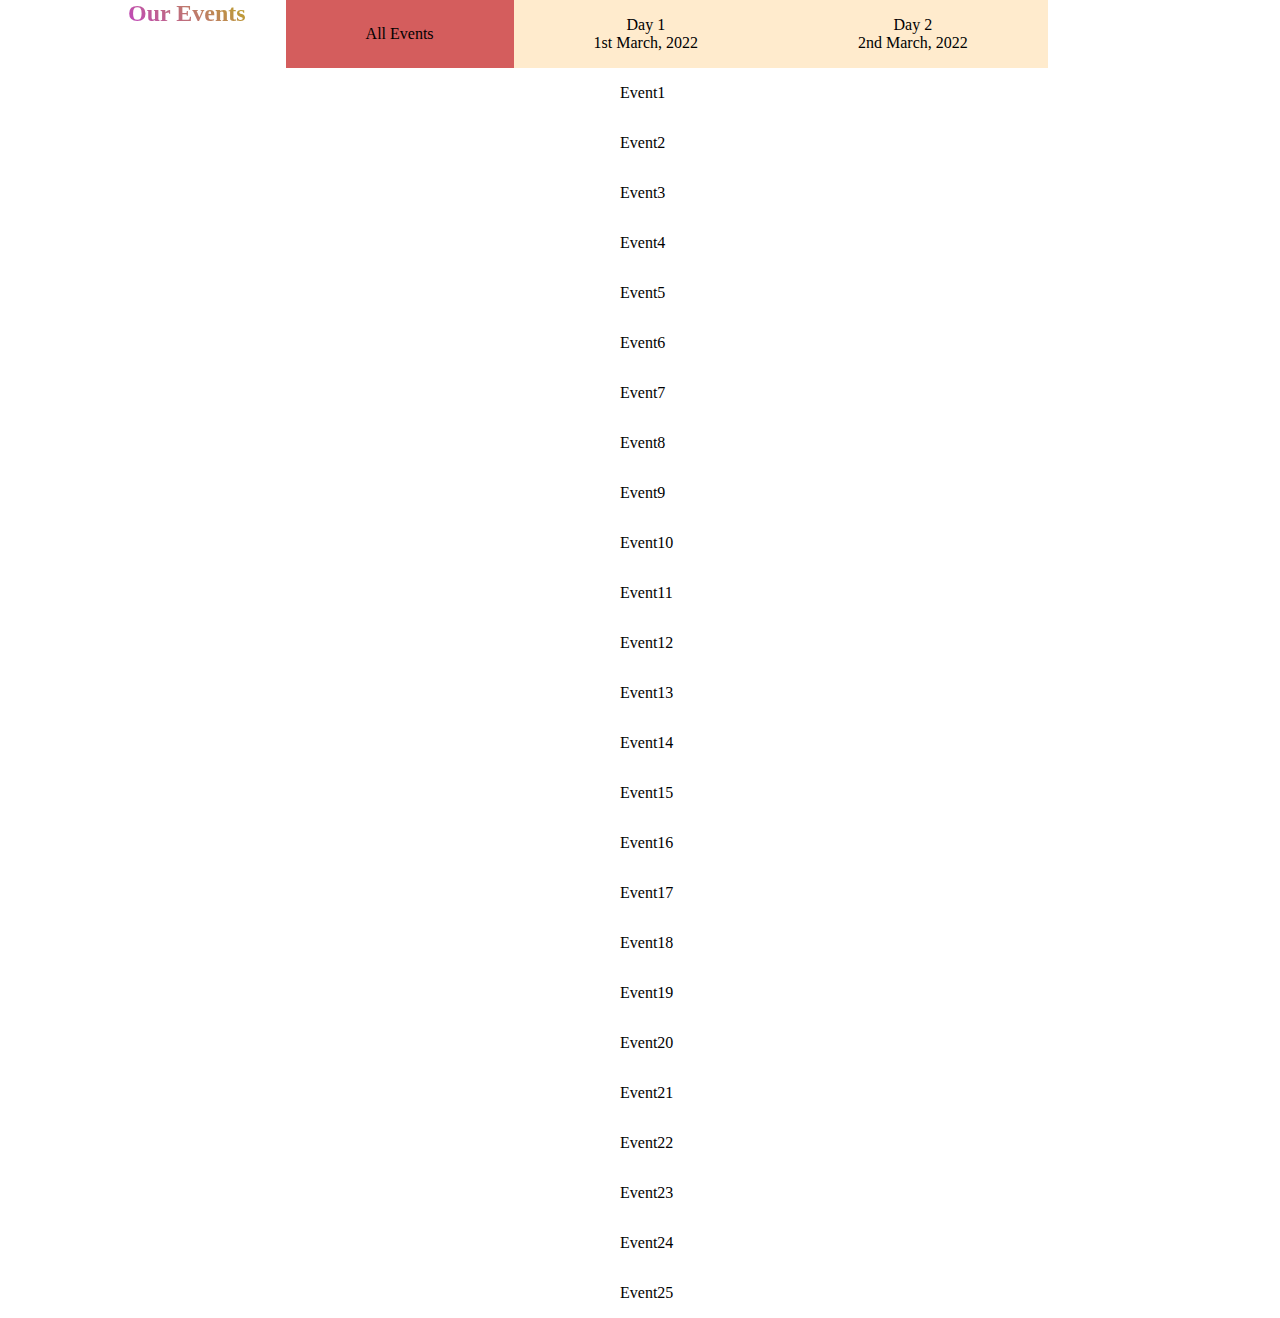
==== temp/test.html @ bb1a1698 "events-card added" ====
<!DOCTYPE html>
<html lang="en">

<head>
    <meta charset="UTF-8">
    <meta http-equiv="X-UA-Compatible" content="IE=edge">
    <meta name="viewport" content="width=device-width, initial-scale=1.0">
    <title>Document</title>
    <link rel="stylesheet" href="/css/event.css">
    <link rel="stylesheet" href="/css/style.css">
    <!-- <script defer src="/js/event.js"></script> -->
</head>
<body>
<section class="timeline">
    <div class="content-wrap">
        <header>
            <h2 class="gradient-text">Our Events</h2>
        </header>
        <span class="event-body"><!-- flex -->
            <!-- <div>
                <span class="event-head">
                    <span class="date"><div>Day 1</div><div>28th February,2022</div></span>
                    <span class="date"><div>Day 2</div><div>1st March, 2022</div></span>
                </span>
                <span>
                    <div class="row">
                        <div class="row-data">Event 1</div>
                    </div>
                </span>
                <span class="event"><div class="row-data">Event2</div></span>
                <span class="event"><div>Event3</div></span>
                <span class="event"><div>Event4</div></span>
                <span class="event"><div>Event5</div></span>
                <span class="event"><div>Event6</div></span>
                <span class="event"><div>Event7</div></span>
                <span class="event"><div>Event8</div></span>
            </div> -->
            <ul>
                <li class="date active" data-filter="All"><div>All Events</div></li>
                <li class="date" data-filter="Day1"><div>Day 1</div><div>1st March, 2022</div></li>
                <li class="date" data-filter="Day2"><div>Day 2</div><div>2nd March, 2022</div></li>
            </ul>
            <div class="event">
                <div class="row" data-item="Day1">Event1</div>
                <div class="row" data-item="Day1">Event2</div>
                <div class="row" data-item="Day1">Event3</div>
                <div class="row" data-item="Day1">Event4</div>
                <div class="row" data-item="Day1">Event5</div>
                <div class="row" data-item="Day1">Event6</div>
                <div class="row" data-item="Day1">Event7</div>
                <div class="row" data-item="Day1">Event8</div>
                <div class="row" data-item="Day1">Event9</div>
                <div class="row" data-item="Day1">Event10</div>
                <div class="row" data-item="Day1">Event11</div>
                <div class="row" data-item="Day1">Event12</div>
                <div class="row" data-item="Day2">Event13</div>
                <div class="row" data-item="Day2">Event14</div>
                <div class="row" data-item="Day2">Event15</div>
                <div class="row" data-item="Day2">Event16</div>
                <div class="row" data-item="Day2">Event17</div>
                <div class="row" data-item="Day2">Event18</div>
                <div class="row" data-item="Day2">Event19</div>
                <div class="row" data-item="Day2">Event20</div>
                <div class="row" data-item="Day2">Event21</div>
                <div class="row" data-item="Day2">Event22</div>
                <div class="row" data-item="Day2">Event23</div>
                <div class="row" data-item="Day2">Event24</div>
                <div class="row" data-item="Day2">Event25</div>
            </div>
        </span>
    </div>
</section>
</body>
<script src="../event.js"></script>
</html>
---- css/event.css ----
@import url('https://fonts.googleapis.com/css2?family=Libre+Baskerville&display=swap');
/* Baskerville Font */
.timeline .content-wrap{
    align-items:flex-start;
}
.event-body ul{
    display:inline-flex;
}
.event-body,.date {
  display: flex;
  flex-direction: column;
  justify-content:center;
  align-items: center;
}
/* .event-head{
    display: flex;
} */
.date{
    padding: 1em 5em;
    cursor: pointer;
    background-color: blanchedalmond;
    transition: background-color 0.3s ease-in;
}
.date:hover{
    background-color: rgb(255, 173, 173);
}
.row{
    padding: 1rem 0;
}
.date.active{
    background-color: rgb(212, 93, 93);
}
---- css/style.css ----
@import "variables.css";
* {
  margin: 0;
}
*::before,
*::after {
  margin: 0;
  padding: 0;
  line-height: 2.5rem;
  box-sizing: border-box;
}
/* *::selection{
  color: #bbb;
  background: #333;
} */
body {
  position: relative;
  /* font-family: "Roboto", -apple-system, BlinkMacSystemFont, "Segoe UI","Helvetica Neue", Arial, sans-serif; */
  font-family: "Baskerville",serif;
  color: var(--text-color);
  background-color: #ffffff;
  overflow-x: hidden;
}

::-webkit-scrollbar {
  width: 0.5rem;
}
::-webkit-scrollbar-track {
  background: var(--bg-color-light);
}
::-webkit-scrollbar-thumb {
  background-color: #333;
  /* var(--accent); */
  border-radius: 0.5rem;
}
html {
  scroll-behavior: smooth;
}
.gradient-text {
  /* Fallback color. */
  background-color: red;
  /* the gradient. */
  background-image: linear-gradient(45deg, #c042c0, #bda625);
  
  /* background size and repeat properties. */
  background-size: 100%;
  background-repeat: no-repeat;

  -webkit-background-clip: text;
  -webkit-text-fill-color: transparent; 
  -moz-background-clip: text;
  -moz-text-fill-color: transparent;
}
/* || Navigation Bar CSS */
nav {
  font-family:'Hanson',sans-serif;
  font-size: 20px;
  box-shadow: 2rem var(--bg-dark-accent);
  position: fixed;
  width: 100%;
  z-index: 99;
}
.nav-colored{
  background-color: hsla(0, 0%, 0%, 0.5);
  backdrop-filter: blur(2px);
  opacity: 1;
}
.nav-transparent{
  background-color: rgba(0,0,0,0);
  transition: background-color 0.2s ease, backdrop-filter 0.2s ease;
}
.nav-main {
  display: flex;
  justify-content: space-between;
  align-items: center;
}
.nav-content {
  display: flex;
}
.nav-links {
  display: flex;
  justify-content: center;
  align-items: center;
  column-gap: 2rem;
}

.nav-head {
  display: flex;
  column-gap: 10px;
  align-items: center;
  text-decoration: none;
}
.nav-links > a {
  text-decoration: none;
  text-transform: uppercase;
  position: relative;
  color: var(--text-dark-accent);
  transition: ease-in-out 250ms;
}
.hamburger {
  display: none;
  padding: 0;
  border: none;
  background: none;
}
.hamburger > span {
  display: block;
  width: 25px;
  height: 3px;
  margin: 2px 20px;
  transform-origin: right;
  transition: all 0.3s ease-in-out;
  background-color: var(--bg-accent);
}
.hamburger span:first-child {
  transform: scaleX(1);
}

.hamburger span:nth-child(2) {
  transform: scaleX(1.2);
}

.hamburger span:last-child {
  transform: scaleX(0.8);
}
.hamburger:hover span {
  transform: scaleX(1);
}
.hamburger.active span:first-child {
  transform: translateY(-2px) rotate(-45deg);
  background-color: var(--bg-dark-accent);
}

.hamburger.active span:nth-child(2) {
  opacity: 0;
}

.hamburger.active span:last-child {
  transform: translateY(2px) rotate(45deg);
  background-color: var(--bg-dark-accent);
}
.nav-links a::before {
  position: absolute;
  content: "";
  display: block;
  bottom: 0;
  width: 0%;
  height: 3px;
  background: var(--text-dark-accent);
  transition: ease-in-out 250ms;
}
.nav-head > p {
  margin-bottom: 0%;
}
.nav-head > p:hover,
.nav-links > p:hover {
  opacity: 0.7;
}
.nav-head > p:focus-within::before,
.nav-links > a:focus-within::before {
  transition: 0ms;
}
.nav-head > p:hover::before,
.nav-links > a:hover::before {
  width: 100%;
}

.nav-head > p,
.nav-links > a {
  color: var(--bg-accent);
  text-decoration: none;
}
.nav-main {
  margin: 30px var(--nav-margin);
  transition: 250ms ease-out;
}
.nav-img {
  box-shadow: #eefcff;
  width: 80px;
  height: 80px;
  transition: 250ms ease-out;
}
@media screen and (max-width: 1000px) {
  header {
    font-size: 16px;
  }
  .nav-main {
    margin: 0 5px;
  }
  .nav-links {
    column-gap: 5px;
  }
}
@media only screen and (max-width: 768px) {
  .nav-links {
    position: fixed;
    right: -100%;

    flex-direction: column;
    justify-content: flex-start;
    background-color: rgba(221, 221, 221, 0.8);
    width: 100%;
    line-height: 0.1;
    top: 0;
    padding-top: 4rem;
    height: 100%;
    border-radius: 5px;
    text-align: center;
    transition: 0.3s;
    box-shadow: 0 10px 27px rgba(0, 0, 0, 0.05);
  }
  .nav-links > a {
    color: var(--bg-dark-accent);
    margin: 2.5rem 0;
  }

  .nav-links.active {
    right: 0;
    backdrop-filter: blur(5px);
  }

  .hamburger {
    display: flex;
    flex-direction: column;
    align-items: flex-end;
    cursor: pointer;
  }
}
/* || End of Navigation Bar CSS */

.first-section {
  background: var(--transparent-overlay), url("../assets/img/hero1.jpg");
  background-repeat: no-repeat;
  background-size: cover;
  background-position: center;
  height: 100vh;
}
.content-wrap {
  padding: 0 10%;
  height: 100vh;
  display: flex;
  align-items: center;
}
.line {
  position: absolute;
  height: 1px;
  width: 100%;
  right: 0;
  background-color: #ffffff29;
  z-index: 50;
}
.line.first {
  top: 32vh;
}
.line.second {
  top: 70vh;
  right: auto;
  left: 0;

}
.line span {
  background-image: linear-gradient(92deg, #f87c57, #f2296f);
  width: 60px;
  height: 3px;
  top: -1px;
  position: absolute;

}
.line.first span {
  animation: line-banner alternate 13s ease-in-out infinite;
  right: 25%;
}
.line.second span:first-of-type {
  animation: line-banner2 alternate 17s ease-in-out infinite;
  left: 20%;
  width: 100px;
}
.line.second span:last-of-type {
  animation: line-banner3 alternate 17s ease-in-out infinite;
  left: 45%;
  width: 30px;
}
@keyframes line-banner {
  100% {
    right: 40%;
  }

}
@keyframes line-banner2 {
  100% {
    left: 35%;
  }
}
@keyframes line-banner3 {
  100% {
    left: 60%;
  }
}
.first-section h1 {
  background: -webkit-linear-gradient(0.5turn, #e08a27, #b42dcf);
  background-clip: var(--horizontal-gradient);
  -webkit-background-clip: text;
  -webkit-text-fill-color: transparent;
  font-size: xx-large;
}
.btn {
  line-height: 50px;
  height: 50px;
  text-align: center;
  width: 250px;
  cursor: pointer;
}
.btn-three {
  color: #fff;
  transition: all 0.5s;
  position: relative;
}
.btn-three::before {
  content: "";
  position: absolute;
  top: 0;
  left: 0;
  width: 100%;
  height: 100%;
  z-index: 1;
  opacity: 0;
  transition: all 0.3s;
  border: 1px solid rgba(255, 255, 255, 0.5);
  transform: scale(1.2, 1.2);
}
.btn-three:hover::before {
  opacity: 1;
  transform: scale(1, 1);
}
.btn-three::after {
  content: "";
  position: absolute;
  top: 0;
  left: 0;
  width: 100%;
  height: 100%;
  z-index: 1;
  background-color: rgba(255, 255, 255, 0.1);
  transition: all 0.3s;
}
.btn-three:hover::after {
  opacity: 0;
  transform: scale(0.5, 0.5);
}
@media only screen and(max-width:768px) {
  .first-section .content-wrap {
    padding: 0 1em;
  }
  .btn-three::before {
    transform: scale(1, 1);
  }
}



.about>.content-wrap{
  gap: 10em;
}
.about-content{
  display: flex;
  flex-direction: column;
}
.left-to-right-underline{
  padding: 1em 0 2em 0;
  position: relative;
}
.left-to-right-underline::after{
  position: absolute;
  content: '';
  left: 0;
  bottom: 1em;
  width: 30%;
  height: 2px;
  background-color: red;

  
  transform: scaleX(0.2);
  transform-origin: left;
  transition: transform-origin 500ms ease-in-out;
}
.left-to-right-underline:hover::after{
  transform-origin: right;
}
.left-to-right-underline::before{
  position: absolute;
  content: '';
  left: 0;
  bottom: 1em;
  width: 30%;
  height: 2px;
  background-color: rgb(209, 207, 207);
}
.img-1{
  position:relative;
  top: 150px;
  left: px;
  border: 1px solid #000000;
  z-index: 1;
}
.img-2{
  position:relative;
  top: -100px;
  left: -100px;
  border: 1px solid #000000;
  z-index: 2;
}
@media screen and (max-width: 1100px){
  .about>.content-wrap{
    display:block;
  }
  .about-content{
    padding-top: 5em;
  }
  .about-img{
    display: flex;
    justify-content:center;
  }
  .img-1{
    top: 5em;
  }
  .img-2{
    display: none;
  }
}
@media screen and (max-width: 450px){
  .img-1{
    width: 80%;
    height: 80%;
  }
}



.events>.content-wrap{
  flex-direction: column;
}
.events header{
  text-align: center;
}
.center-expand-underline{
  padding: 1em 0 2em 0;
  position: relative;
}
.center-expand-underline::after{
  position: absolute;
  content: '';
  
  left: 0;
  bottom: 1em;
  width: 100%;
  height: 2.5px;
  background-color: red;

  transform: scaleX(0.2);
  transform-origin: center;
  transition: transform 500ms ease-in-out;
}
.center-expand-underline:hover::after{
  transform: scaleX(0.8);
}
.center-expand-underline::before{
  position: absolute;
  content: '';
  left: 0;
  bottom: 1em;
  width: 100%;
  height: 2px;
  background-color: rgb(209, 207, 207);
  transform: scaleX(0.8);
}



/* 
.container{
  width: 100%;
  height: 100vh;
  background-color: #232323;
  display: flex;
  justify-content: center;
  align-items: center;
}
.container .post{
  width: 350px;
    height: 500px;
    display: flex;
     overflow: hidden;
    flex-direction: column;
    position: relative;
}
.header_post:hover{
  margin-top: -20px;
}
.body_post {
  width: 100%;
  height: 60%;
  background: #fff;
  position: absolute;
  bottom: 0;
  display: flex;
  justify-content: center;
  align-items: center;
  -webkit-transition: cubic-bezier(0.68, -0.55, 0.27, 01.55) 320ms;
  -moz-transition: cubic-bezier(0.68, -0.55, 0.27, 01.55) 320ms;
  -ms-transition: cubic-bezier(0.68, -0.55, 0.27, 01.55) 320ms;
  -o-transition: cubic-bezier(0.68, -0.55, 0.27, 01.55) 320ms;
  transition: cubic-bezier(0.68, -0.55, 0.27, 01.55) 320ms;
  cursor: pointer;
}
.post_content {
  width: 80%;
  height: 80%;
  background: #fff;
  position: relative;
}
.container  p {
  font-size: 14px;
  font-weight: normal;
}
.container_infos {
  width: 100%;
  display: flex;
  justify-content: space-between;
  position: absolute;
  bottom: 0;
  border-top: 1px solid rgba(0, 0, 0, .2);
  padding-top: 25px;
}
.container_infos .postedBy {
  display: flex;
  flex-direction: column;
  text-transform: uppercase;
  letter-spacing: 1px;
  font-size: 12px;
}
.container_infos span {
  font-size: 12px;
  text-transform: uppercase;
  opacity: 0.5;
  letter-spacing: 1px;
  font-weight: bold;
}
.container_tags {
  display: flex;
  flex-direction: column;
}
.container_tags span {
  font-size: 12px;
  text-transform: uppercase;
  opacity: 0.5;
  letter-spacing: 1px;
  font-weight: bold;
}
.tags ul{
  display: flex;
}
.tags ul li{
  font-size: 12px;
  letter-spacing: 2px;
  list-style: none;
  margin-left: 8px;
  text-transform: uppercase;
  position: relative;
  z-index: 1;
  display: flex;
  justify-content: center;
  cursor: pointer;
}
.tags li:nth-child(1){
  margin-left: 0px;
}
.tags li::before{
  content: '';
  text-align: center;
  width: 100%;
  height: 5px;
  background: #FC6042;
  opacity: 0.5;
  position: absolute;
  bottom: 0;
  z-index: -1;
  padding: 0px 1px;
  -webkit-transition: cubic-bezier(0.68, -0.55, 0.27, 01.55) 320ms;
  -moz-transition: cubic-bezier(0.68, -0.55, 0.27, 01.55) 320ms;
  -ms-transition: cubic-bezier(0.68, -0.55, 0.27, 01.55) 320ms;
  -o-transition: cubic-bezier(0.68, -0.55, 0.27, 01.55) 320ms;
  transition: cubic-bezier(0.68, -0.55, 0.27, 01.55) 320ms;
}
.tags li:hover::before{
  height: 18px;
}
.container footer{
  width: 350px;
  height: 80px;
  background: #17A16F;
  position: absolute;
  right: 0;
  bottom: -80px;
  display: flex;
  justify-content: center;
  align-items: center;
   animation: top 0.8s forwards;
}
.container footer span{
  display: flex;
    align-items: center;
    justify-content: center;
    font-size: 12px;
    color: #fff;
    font-family: 'Poppins';
}
.container i{
  margin-right: 25px;
      font-size: 22px;
      color: #fff;
      animation: icon 2s forwards;
      opacity: 0;
}
.container h1 {
  font-size: 20px;
  font-weight: bold;
}
.body_post:hover{
  height: 50%;
}
.container img {
  max-width: 100%;
  height: auto;
   transition: ease-in-out 600ms;
}
.container img:hover{
  transform: translateY(-10px) translateX(-5px) scale(1.05);
}
.header_post {
  width: 100%;
  height: 40%;
  background: #ddd;
  position: absolute;
  top: 0;
  -webkit-transition: cubic-bezier(0.68, -0.55, 0.27, 01.55) 320ms;
  -moz-transition: cubic-bezier(0.68, -0.55, 0.27, 01.55) 320ms;
  -ms-transition: cubic-bezier(0.68, -0.55, 0.27, 01.55) 320ms;
  -o-transition: cubic-bezier(0.68, -0.55, 0.27, 01.55) 320ms;
  transition: cubic-bezier(0.68, -0.55, 0.27, 01.55) 320ms;
}
@keyframes top {
  0% {
    opacity: 0;
    bottom: -80px;
 }
  100% {
    opacity: 1;
    bottom: 0px;
 }
}
@keyframes icon {
  0% {
    opacity: 0;
    transform: scale(0);
 }
  50% {
    opacity: 1;
    transform: scale(1.3) rotate(-2deg);
 }
  100% {
    opacity: 1;
    bottom: 0px;
 }
} */
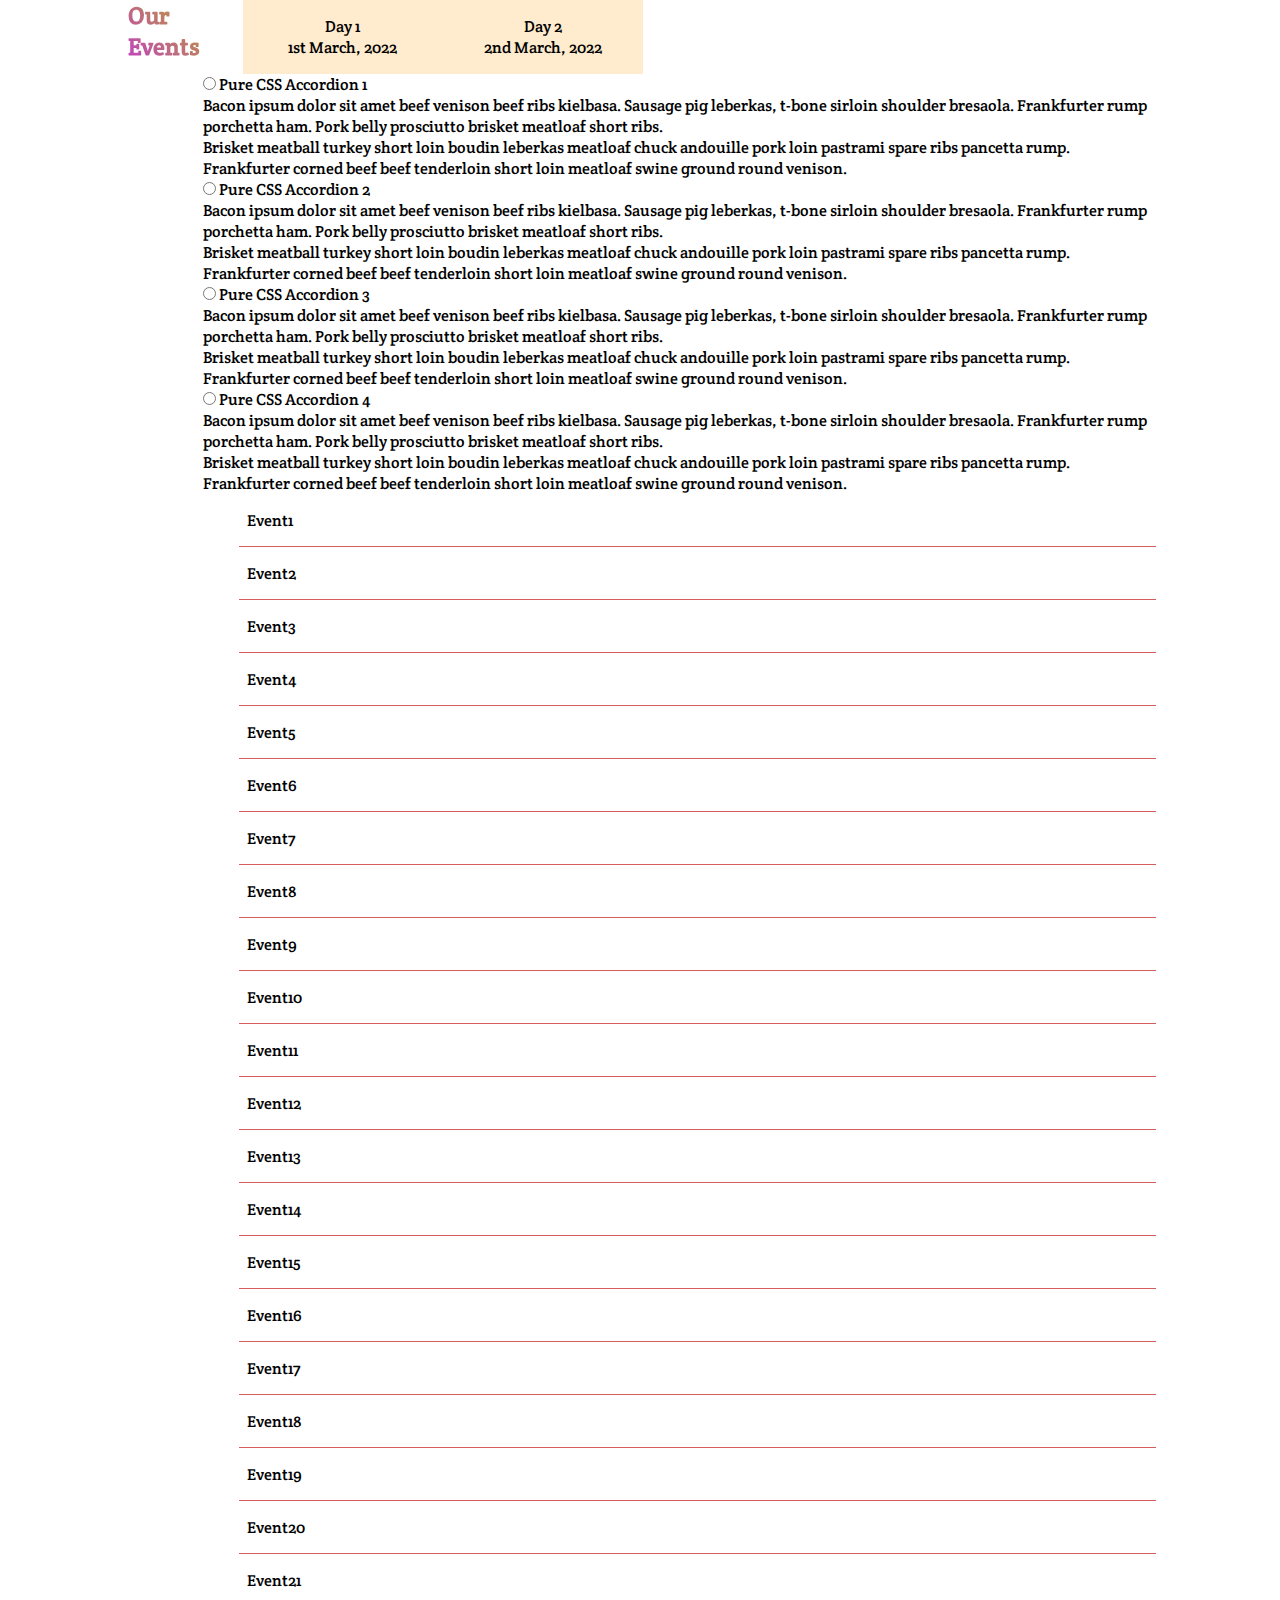
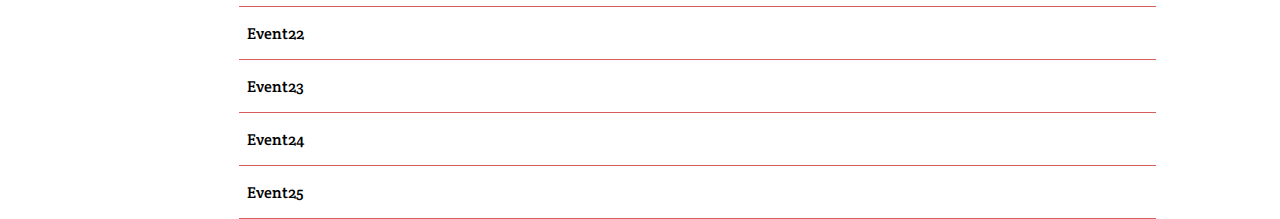
==== commit 9ab4e625: "added some fonts" ====
--- a/temp/test.html
+++ b/temp/test.html
@@ -6,70 +6,262 @@
     <meta http-equiv="X-UA-Compatible" content="IE=edge">
     <meta name="viewport" content="width=device-width, initial-scale=1.0">
     <title>Document</title>
+    <link href='https://css.gg/chevron-down.css' rel='stylesheet'>
     <link rel="stylesheet" href="/css/event.css">
     <link rel="stylesheet" href="/css/style.css">
     <!-- <script defer src="/js/event.js"></script> -->
 </head>
+
 <body>
-<section class="timeline">
-    <div class="content-wrap">
-        <header>
-            <h2 class="gradient-text">Our Events</h2>
-        </header>
-        <span class="event-body"><!-- flex -->
-            <!-- <div>
-                <span class="event-head">
-                    <span class="date"><div>Day 1</div><div>28th February,2022</div></span>
-                    <span class="date"><div>Day 2</div><div>1st March, 2022</div></span>
-                </span>
-                <span>
-                    <div class="row">
-                        <div class="row-data">Event 1</div>
-                    </div>
-                </span>
-                <span class="event"><div class="row-data">Event2</div></span>
-                <span class="event"><div>Event3</div></span>
-                <span class="event"><div>Event4</div></span>
-                <span class="event"><div>Event5</div></span>
-                <span class="event"><div>Event6</div></span>
-                <span class="event"><div>Event7</div></span>
-                <span class="event"><div>Event8</div></span>
-            </div> -->
-            <ul>
-                <li class="date active" data-filter="All"><div>All Events</div></li>
-                <li class="date" data-filter="Day1"><div>Day 1</div><div>1st March, 2022</div></li>
-                <li class="date" data-filter="Day2"><div>Day 2</div><div>2nd March, 2022</div></li>
-            </ul>
-            <div class="event">
-                <div class="row" data-item="Day1">Event1</div>
-                <div class="row" data-item="Day1">Event2</div>
-                <div class="row" data-item="Day1">Event3</div>
-                <div class="row" data-item="Day1">Event4</div>
-                <div class="row" data-item="Day1">Event5</div>
-                <div class="row" data-item="Day1">Event6</div>
-                <div class="row" data-item="Day1">Event7</div>
-                <div class="row" data-item="Day1">Event8</div>
-                <div class="row" data-item="Day1">Event9</div>
-                <div class="row" data-item="Day1">Event10</div>
-                <div class="row" data-item="Day1">Event11</div>
-                <div class="row" data-item="Day1">Event12</div>
-                <div class="row" data-item="Day2">Event13</div>
-                <div class="row" data-item="Day2">Event14</div>
-                <div class="row" data-item="Day2">Event15</div>
-                <div class="row" data-item="Day2">Event16</div>
-                <div class="row" data-item="Day2">Event17</div>
-                <div class="row" data-item="Day2">Event18</div>
-                <div class="row" data-item="Day2">Event19</div>
-                <div class="row" data-item="Day2">Event20</div>
-                <div class="row" data-item="Day2">Event21</div>
-                <div class="row" data-item="Day2">Event22</div>
-                <div class="row" data-item="Day2">Event23</div>
-                <div class="row" data-item="Day2">Event24</div>
-                <div class="row" data-item="Day2">Event25</div>
-            </div>
-        </span>
-    </div>
-</section>
+    <section class="timeline">
+        <div class="content-wrap">
+            <header>
+                <h2 class="gradient-text">Our Events</h2>
+            </header>
+            <span class="event-body">
+                <ul>
+                    <!-- <li class="date active" data-filter="All"><div>All Events</div></li> -->
+                    <li class="date" data-filter="Day1">
+                        <div>Day 1</div>
+                        <div>1st March, 2022</div>
+                    </li>
+                    <li class="date" data-filter="Day2">
+                        <div>Day 2</div>
+                        <div>2nd March, 2022</div>
+                    </li>
+                </ul>
+                <div class="accordion">
+                    <input id="toggle1" type="radio" class="accordion-toggle" name="toggle" />
+                    <label for="toggle1">Pure CSS Accordion 1</label>
+                    <section>
+                      <p>
+                      Bacon ipsum dolor sit amet beef venison beef ribs kielbasa. Sausage pig leberkas, t-bone sirloin shoulder bresaola. Frankfurter rump porchetta ham. Pork belly prosciutto brisket meatloaf short ribs.
+                      </p>
+                      <p>
+                      Brisket meatball turkey short loin boudin leberkas meatloaf chuck andouille pork loin pastrami spare ribs pancetta rump. Frankfurter corned beef beef tenderloin short loin meatloaf swine ground round venison.
+                      </p>
+                    </section>
+                  </div>
+                  
+                  <div class="accordion">
+                    <input id="toggle2" type="radio" class="accordion-toggle" name="toggle" />
+                    <label for="toggle2">Pure CSS Accordion 2</label>
+                    <section>
+                      <p>
+                      Bacon ipsum dolor sit amet beef venison beef ribs kielbasa. Sausage pig leberkas, t-bone sirloin shoulder bresaola. Frankfurter rump porchetta ham. Pork belly prosciutto brisket meatloaf short ribs.
+                      </p>
+                      <p>
+                      Brisket meatball turkey short loin boudin leberkas meatloaf chuck andouille pork loin pastrami spare ribs pancetta rump. Frankfurter corned beef beef tenderloin short loin meatloaf swine ground round venison.
+                      </p>
+                    </section>
+                  </div>
+                  
+                  <div class="accordion">
+                    <input id="toggle3" type="radio" class="accordion-toggle" name="toggle" />
+                    <label for="toggle3">Pure CSS Accordion 3</label>
+                    <section>
+                      <p>
+                      Bacon ipsum dolor sit amet beef venison beef ribs kielbasa. Sausage pig leberkas, t-bone sirloin shoulder bresaola. Frankfurter rump porchetta ham. Pork belly prosciutto brisket meatloaf short ribs.
+                      </p>
+                      <p>
+                      Brisket meatball turkey short loin boudin leberkas meatloaf chuck andouille pork loin pastrami spare ribs pancetta rump. Frankfurter corned beef beef tenderloin short loin meatloaf swine ground round venison.
+                      </p>
+                    </section>
+                  </div>
+                  
+                  <div class="accordion">
+                    <input id="toggle4" type="radio" class="accordion-toggle" name="toggle" />
+                    <label for="toggle4">Pure CSS Accordion 4</label>
+                    <section>
+                      <p>
+                      Bacon ipsum dolor sit amet beef venison beef ribs kielbasa. Sausage pig leberkas, t-bone sirloin shoulder bresaola. Frankfurter rump porchetta ham. Pork belly prosciutto brisket meatloaf short ribs.
+                      </p>
+                      <p>
+                      Brisket meatball turkey short loin boudin leberkas meatloaf chuck andouille pork loin pastrami spare ribs pancetta rump. Frankfurter corned beef beef tenderloin short loin meatloaf swine ground round venison.
+                      </p>
+                    </section>
+                  </div>
+                <ul class="event">
+                    <li class="row" data-item="Day1">
+                        <div> Event1<i class="gg-chevron-down"></i></div>
+                        <span>Lorem ipsum dolor sit amet consectetur adipisicing elit. Sed, officiis soluta pariatur ullam
+                            veniam obcaecati commodi repudiandae earum explicabo aspernatur aut, dolorem quidem fuga
+                            itaque, doloribus maiores fugiat ipsum voluptatem praesentium ipsam. Deleniti nesciunt
+                            sapiente dicta a voluptate minus ab?</span>
+                    </li>
+                    <li class="row" data-item="Day1">
+                        <div> Event2<i class="gg-chevron-down"></i></div>
+                        <span>Lorem ipsum dolor sit amet consectetur adipisicing elit. Sed, officiis soluta pariatur ullam
+                            veniam obcaecati commodi repudiandae earum explicabo aspernatur aut, dolorem quidem fuga
+                            itaque, doloribus maiores fugiat ipsum voluptatem praesentium ipsam. Deleniti nesciunt
+                            sapiente dicta a voluptate minus ab?</span>
+                    </li>
+                    <li class="row" data-item="Day1">
+                        <div> Event3<i class="gg-chevron-down"></i></div>
+                        <span>Lorem ipsum dolor sit amet consectetur adipisicing elit. Sed, officiis soluta pariatur ullam
+                            veniam obcaecati commodi repudiandae earum explicabo aspernatur aut, dolorem quidem fuga
+                            itaque, doloribus maiores fugiat ipsum voluptatem praesentium ipsam. Deleniti nesciunt
+                            sapiente dicta a voluptate minus ab?</span>
+                    </li>
+                    <li class="row" data-item="Day1">
+                        <div> Event4<i class="gg-chevron-down"></i></div>
+                        <span>Lorem ipsum dolor sit amet consectetur adipisicing elit. Sed, officiis soluta pariatur ullam
+                            veniam obcaecati commodi repudiandae earum explicabo aspernatur aut, dolorem quidem fuga
+                            itaque, doloribus maiores fugiat ipsum voluptatem praesentium ipsam. Deleniti nesciunt
+                            sapiente dicta a voluptate minus ab?</span>
+                    </li>
+                    <li class="row" data-item="Day1">
+                        <div> Event5<i class="gg-chevron-down"></i></div>
+                        <span>Lorem ipsum dolor sit amet consectetur adipisicing elit. Sed, officiis soluta pariatur ullam
+                            veniam obcaecati commodi repudiandae earum explicabo aspernatur aut, dolorem quidem fuga
+                            itaque, doloribus maiores fugiat ipsum voluptatem praesentium ipsam. Deleniti nesciunt
+                            sapiente dicta a voluptate minus ab?</span>
+                    </li>
+                    <li class="row" data-item="Day1">
+                        <div> Event6<i class="gg-chevron-down"></i></div>
+                        <span>Lorem ipsum dolor sit amet consectetur adipisicing elit. Sed, officiis soluta pariatur ullam
+                            veniam obcaecati commodi repudiandae earum explicabo aspernatur aut, dolorem quidem fuga
+                            itaque, doloribus maiores fugiat ipsum voluptatem praesentium ipsam. Deleniti nesciunt
+                            sapiente dicta a voluptate minus ab?</span>
+                    </li>
+                    <li class="row" data-item="Day1">
+                        <div> Event7<i class="gg-chevron-down"></i></div>
+                        <span>Lorem ipsum dolor sit amet consectetur adipisicing elit. Sed, officiis soluta pariatur ullam
+                            veniam obcaecati commodi repudiandae earum explicabo aspernatur aut, dolorem quidem fuga
+                            itaque, doloribus maiores fugiat ipsum voluptatem praesentium ipsam. Deleniti nesciunt
+                            sapiente dicta a voluptate minus ab?</span>
+                    </li>
+                    <li class="row" data-item="Day1">
+                        <div> Event8<i class="gg-chevron-down"></i></div>
+                        <span>Lorem ipsum dolor sit amet consectetur adipisicing elit. Sed, officiis soluta pariatur ullam
+                            veniam obcaecati commodi repudiandae earum explicabo aspernatur aut, dolorem quidem fuga
+                            itaque, doloribus maiores fugiat ipsum voluptatem praesentium ipsam. Deleniti nesciunt
+                            sapiente dicta a voluptate minus ab?</span>
+                    </li>
+                    <li class="row" data-item="Day1">
+                        <div> Event9<i class="gg-chevron-down"></i></div>
+                        <span>Lorem ipsum dolor sit amet consectetur adipisicing elit. Sed, officiis soluta pariatur ullam
+                            veniam obcaecati commodi repudiandae earum explicabo aspernatur aut, dolorem quidem fuga
+                            itaque, doloribus maiores fugiat ipsum voluptatem praesentium ipsam. Deleniti nesciunt
+                            sapiente dicta a voluptate minus ab?</span>
+                    </li>
+                    <li class="row" data-item="Day1">
+                        <div>Event10<i class="gg-chevron-down"></i></div>
+                        <span>Lorem ipsum dolor sit amet consectetur adipisicing elit. Sed, officiis soluta pariatur ullam
+                            veniam obcaecati commodi repudiandae earum explicabo aspernatur aut, dolorem quidem fuga
+                            itaque, doloribus maiores fugiat ipsum voluptatem praesentium ipsam. Deleniti nesciunt
+                            sapiente dicta a voluptate minus ab?</span>
+                    </li>
+                    <li class="row" data-item="Day1">
+                        <div>Event11<i class="gg-chevron-down"></i></div>
+                        <span>Lorem ipsum dolor sit amet consectetur adipisicing elit. Sed, officiis soluta pariatur ullam
+                            veniam obcaecati commodi repudiandae earum explicabo aspernatur aut, dolorem quidem fuga
+                            itaque, doloribus maiores fugiat ipsum voluptatem praesentium ipsam. Deleniti nesciunt
+                            sapiente dicta a voluptate minus ab?</span>
+                    </li>
+                    <li class="row" data-item="Day1">
+                        <div>Event12<i class="gg-chevron-down"></i></div>
+                        <span>Lorem ipsum dolor sit amet consectetur adipisicing elit. Sed, officiis soluta pariatur ullam
+                            veniam obcaecati commodi repudiandae earum explicabo aspernatur aut, dolorem quidem fuga
+                            itaque, doloribus maiores fugiat ipsum voluptatem praesentium ipsam. Deleniti nesciunt
+                            sapiente dicta a voluptate minus ab?</span>
+                    </li>
+                    <li class="row" data-item="Day2">
+                        <div>Event13<i class="gg-chevron-down"></i></div>
+                        <span>Lorem ipsum dolor sit amet consectetur adipisicing elit. Sed, officiis soluta pariatur ullam
+                            veniam obcaecati commodi repudiandae earum explicabo aspernatur aut, dolorem quidem fuga
+                            itaque, doloribus maiores fugiat ipsum voluptatem praesentium ipsam. Deleniti nesciunt
+                            sapiente dicta a voluptate minus ab?</span>
+                    </li>
+                    <li class="row" data-item="Day2">
+                        <div>Event14<i class="gg-chevron-down"></i></div>
+                        <span>Lorem ipsum dolor sit amet consectetur adipisicing elit. Sed, officiis soluta pariatur ullam
+                            veniam obcaecati commodi repudiandae earum explicabo aspernatur aut, dolorem quidem fuga
+                            itaque, doloribus maiores fugiat ipsum voluptatem praesentium ipsam. Deleniti nesciunt
+                            sapiente dicta a voluptate minus ab?</span>
+                    </li>
+                    <li class="row" data-item="Day2">
+                        <div>Event15<i class="gg-chevron-down"></i></div>
+                        <span>Lorem ipsum dolor sit amet consectetur adipisicing elit. Sed, officiis soluta pariatur ullam
+                            veniam obcaecati commodi repudiandae earum explicabo aspernatur aut, dolorem quidem fuga
+                            itaque, doloribus maiores fugiat ipsum voluptatem praesentium ipsam. Deleniti nesciunt
+                            sapiente dicta a voluptate minus ab?</span>
+                    </li>
+                    <li class="row" data-item="Day2">
+                        <div>Event16<i class="gg-chevron-down"></i></div>
+                        <span>Lorem ipsum dolor sit amet consectetur adipisicing elit. Sed, officiis soluta pariatur ullam
+                            veniam obcaecati commodi repudiandae earum explicabo aspernatur aut, dolorem quidem fuga
+                            itaque, doloribus maiores fugiat ipsum voluptatem praesentium ipsam. Deleniti nesciunt
+                            sapiente dicta a voluptate minus ab?</span>
+                    </li>
+                    <li class="row" data-item="Day2">
+                        <div>Event17<i class="gg-chevron-down"></i></div>
+                        <span>Lorem ipsum dolor sit amet consectetur adipisicing elit. Sed, officiis soluta pariatur ullam
+                            veniam obcaecati commodi repudiandae earum explicabo aspernatur aut, dolorem quidem fuga
+                            itaque, doloribus maiores fugiat ipsum voluptatem praesentium ipsam. Deleniti nesciunt
+                            sapiente dicta a voluptate minus ab?</span>
+                    </li>
+                    <li class="row" data-item="Day2">
+                        <div>Event18<i class="gg-chevron-down"></i></div>
+                        <span>Lorem ipsum dolor sit amet consectetur adipisicing elit. Sed, officiis soluta pariatur ullam
+                            veniam obcaecati commodi repudiandae earum explicabo aspernatur aut, dolorem quidem fuga
+                            itaque, doloribus maiores fugiat ipsum voluptatem praesentium ipsam. Deleniti nesciunt
+                            sapiente dicta a voluptate minus ab?</span>
+                    </li>
+                    <li class="row" data-item="Day2">
+                        <div>Event19<i class="gg-chevron-down"></i></div>
+                        <span>Lorem ipsum dolor sit amet consectetur adipisicing elit. Sed, officiis soluta pariatur ullam
+                            veniam obcaecati commodi repudiandae earum explicabo aspernatur aut, dolorem quidem fuga
+                            itaque, doloribus maiores fugiat ipsum voluptatem praesentium ipsam. Deleniti nesciunt
+                            sapiente dicta a voluptate minus ab?</span>
+                    </li>
+                    <li class="row" data-item="Day2">
+                        <div>Event20<i class="gg-chevron-down"></i></div>
+                        <span>Lorem ipsum dolor sit amet consectetur adipisicing elit. Sed, officiis soluta pariatur ullam
+                            veniam obcaecati commodi repudiandae earum explicabo aspernatur aut, dolorem quidem fuga
+                            itaque, doloribus maiores fugiat ipsum voluptatem praesentium ipsam. Deleniti nesciunt
+                            sapiente dicta a voluptate minus ab?</span>
+                    </li>
+                    <li class="row" data-item="Day2">
+                        <div>Event21<i class="gg-chevron-down"></i></div>
+                        <span>Lorem ipsum dolor sit amet consectetur adipisicing elit. Sed, officiis soluta pariatur ullam
+                            veniam obcaecati commodi repudiandae earum explicabo aspernatur aut, dolorem quidem fuga
+                            itaque, doloribus maiores fugiat ipsum voluptatem praesentium ipsam. Deleniti nesciunt
+                            sapiente dicta a voluptate minus ab?</span>
+                    </li>
+                    <li class="row" data-item="Day2">
+                        <div>Event22<i class="gg-chevron-down"></i></div>
+                        <span>Lorem ipsum dolor sit amet consectetur adipisicing elit. Sed, officiis soluta pariatur ullam
+                            veniam obcaecati commodi repudiandae earum explicabo aspernatur aut, dolorem quidem fuga
+                            itaque, doloribus maiores fugiat ipsum voluptatem praesentium ipsam. Deleniti nesciunt
+                            sapiente dicta a voluptate minus ab?</span>
+                    </li>
+                    <li class="row" data-item="Day2">
+                        <div>Event23<i class="gg-chevron-down"></i></div>
+                        <span>Lorem ipsum dolor sit amet consectetur adipisicing elit. Sed, officiis soluta pariatur ullam
+                            veniam obcaecati commodi repudiandae earum explicabo aspernatur aut, dolorem quidem fuga
+                            itaque, doloribus maiores fugiat ipsum voluptatem praesentium ipsam. Deleniti nesciunt
+                            sapiente dicta a voluptate minus ab?</span>
+                    </li>
+                    <li class="row" data-item="Day2">
+                        <div>Event24<i class="gg-chevron-down"></i></div>
+                        <span>Lorem ipsum dolor sit amet consectetur adipisicing elit. Sed, officiis soluta pariatur ullam
+                            veniam obcaecati commodi repudiandae earum explicabo aspernatur aut, dolorem quidem fuga
+                            itaque, doloribus maiores fugiat ipsum voluptatem praesentium ipsam. Deleniti nesciunt
+                            sapiente dicta a voluptate minus ab?</span>
+                    </li>
+                    <li class="row" data-item="Day2">
+                        <div>Event25<i class="gg-chevron-down"></i></div>
+                        <span>Lorem ipsum dolor sit amet consectetur adipisicing elit. Sed, officiis soluta pariatur ullam
+                            veniam obcaecati commodi repudiandae earum explicabo aspernatur aut, dolorem quidem fuga
+                            itaque, doloribus maiores fugiat ipsum voluptatem praesentium ipsam. Deleniti nesciunt
+                            sapiente dicta a voluptate minus ab?</span>
+                    </li>
+                </ul>
+            </span>
+        </div>
+    </section>
 </body>
 <script src="../event.js"></script>
+
 </html>--- a/css/event.css
+++ b/css/event.css
@@ -7,17 +7,22 @@
 .event-body ul{
     display:inline-flex;
 }
-.event-body,.date {
+.event-body,.date,.event {
   display: flex;
   flex-direction: column;
   justify-content:center;
   align-items: center;
 }
-/* .event-head{
+.event{
+    list-style: none;
+}
+.event-body ul{
     display: flex;
-} */
+    width: -webkit-fill-available;
+}
 .date{
-    padding: 1em 5em;
+    padding: 1em 0;
+    min-width: 200px;
     cursor: pointer;
     background-color: blanchedalmond;
     transition: background-color 0.3s ease-in;
@@ -26,8 +31,45 @@
     background-color: rgb(255, 173, 173);
 }
 .row{
-    padding: 1rem 0;
+    position: relative;
+    width: 100%;
+    padding: 1rem 0rem 1rem 0.5rem;
 }
-.date.active{
+.row div{
+    display: flex;
+    justify-content: space-between;
+    align-items: center;
+}
+.row span{
+    display: none;
+    overflow-wrap: normal;
+}
+.row::after{
+    display: block;
+    position: absolute;
+    bottom: 0;
+    left: 0;
+    content: '';
+    width: 100%; 
+    height: 1px; 
     background-color: rgb(212, 93, 93);
 }
+.row.hide{
+    display: none;
+}
+
+.date.active{
+    position: relative;
+    background-color: rgb(212, 93, 93);
+}
+.date.active::after{
+    display: block;
+    position: absolute;
+    bottom: -8px;
+    content: '';
+    width: 0; 
+    height: 0; 
+    border-left: 8px solid transparent;
+    border-right: 8px solid transparent;
+    border-top: 8px solid rgb(212, 93, 93);
+}--- a/css/style.css
+++ b/css/style.css
@@ -1,4 +1,3 @@
-
 @import "variables.css";
 * {
   margin: 0;
@@ -17,7 +16,7 @@
 body {
   position: relative;
   /* font-family: "Roboto", -apple-system, BlinkMacSystemFont, "Segoe UI","Helvetica Neue", Arial, sans-serif; */
-  font-family: "Baskerville",serif;
+  font-family: "Crete",serif;
   color: var(--text-color);
   background-color: #ffffff;
   overflow-x: hidden;
@@ -61,12 +60,12 @@
   width: 100%;
   z-index: 99;
 }
-.nav-colored{
+.nav-colored {
   background-color: hsla(0, 0%, 0%, 0.5);
   backdrop-filter: blur(2px);
   opacity: 1;
 }
-.nav-transparent{
+.nav-transparent {
   background-color: rgba(0,0,0,0);
   transition: background-color 0.2s ease, backdrop-filter 0.2s ease;
 }
@@ -172,7 +171,7 @@
   text-decoration: none;
 }
 .nav-main {
-  margin: 30px var(--nav-margin);
+  margin: 0 var(--nav-margin);
   transition: 250ms ease-out;
 }
 .nav-img {
@@ -238,7 +237,7 @@
 }
 .content-wrap {
   padding: 0 10%;
-  height: 100vh;
+  min-height: 100vh;
   display: flex;
   align-items: center;
 }
@@ -396,6 +395,7 @@
   height: 2px;
   background-color: rgb(209, 207, 207);
 }
+
 .img-1{
   position:relative;
   top: 150px;
@@ -436,7 +436,10 @@
 }
 
 
-
+.events{
+  padding-top: 4rem;
+  background-color: rgba(246, 4, 124, 0.09);
+}
 .events>.content-wrap{
   flex-direction: column;
 }
@@ -474,8 +477,19 @@
   background-color: rgb(209, 207, 207);
   transform: scaleX(0.8);
 }
-
-
+.card{
+  display: flex;
+  gap: 2em;
+}
+@media screen and (max-width: 1100px){
+  .card{
+    flex-direction: column;
+    gap: 5em;
+  }
+  .events .content-wrap{
+    height: 230vh;
+  }
+}
 
 /* 
 .container{
@@ -672,4 +686,420 @@
     opacity: 1;
     bottom: 0px;
  }
-} */+} */
+
+
+
+
+
+
+/* Remaining Time */
+.coming-soon__item-wrap, .main-info-wrap{
+  display: flex;
+  justify-content: center;
+}
+.coming-soon__item-wrap .coming-soon__item{
+  width: 134px;
+  height: 130px;
+  box-shadow: 0 25px 45px 0 rgba(248,124,87,0.27);
+  background-color: var(--light-color);
+  margin: 0 16px;
+  text-align: center;
+  padding: 10px;
+  display: flex;
+  align-items: center;
+  flex-direction: column;
+  justify-content: space-evenly;
+  position: relative;
+  margin-bottom: 30px;
+}
+.coming-soon__item-wrap .coming-soon__item::before{
+  content: "";
+  background-image: linear-gradient(121deg, #f87c57, #f2296f);
+  width: 15px;
+  height: 15px;
+  border-radius: 50%;
+  position: absolute;
+  bottom: -5%;
+}
+
+.days,
+.hours,
+.minutes,
+.seconds{
+  font-size: 3em;
+}
+@media only screen and (max-width:1100px) {
+  .main-info-wrap{
+    flex-direction: column;
+  }
+}
+@media only screen and (max-width:830px) {
+  .coming-soon__item-wrap .coming-soon__item{
+    width: 80px;
+    height: 80px;
+  }
+}
+@media only screen and (max-width:550px) {
+  .coming-soon__item-wrap{
+    flex-wrap: wrap;
+  }
+}
+
+/* speakers */
+
+/* Globals */
+.speaker-content {
+  width: 55rem;
+  padding: 2rem 1.5rem;
+  margin: 0 auto;
+  color: #241623;
+}
+.speaker header{
+  display: flex;
+  flex-direction: column;
+  text-align: center;
+}
+.speaker .content-wrap{
+  align-items: flex-start;
+}
+.speaker-content h1 {
+  font-weight: 900;
+  font-size: 2.7rem;
+}
+.speaker .team{
+  border: 10px solid var(--color-two);
+}
+.speaker-content p {
+  padding-top: 1em;
+}
+
+.speaker-content a {
+  color: currentcolor;
+}
+.speaker-content ul{
+  list-style-type: none;  
+}
+/* Utilities */
+.speaker-content .auto-grid {
+  display: grid;
+  grid-template-columns: repeat(
+    auto-fill,
+    minmax(var(--auto-grid-min-size, 14rem), 1fr)
+  );
+  grid-gap: var(--auto-grid-gap, 0);
+  padding: 0;
+}
+
+.speaker-content .flow > * + * {
+  margin-top: var(--flow-space, 1em);
+}
+
+/* Composition */
+.speaker-content .team {
+  --flow-space: 2em;
+}
+
+/* Blocks */
+.speaker-content .profile {
+  display: flex;
+  flex-direction: column;
+  justify-content: flex-end;
+  aspect-ratio: 1/1;
+  position: relative;
+  padding: 1.5rem;
+  color: #ffffff;
+  backface-visibility: hidden;
+  text-decoration: none;
+  overflow: hidden;
+}
+
+.speaker-content .profile::before,
+.speaker-content .profile::after {
+  content: "";
+  width: 100%;
+  height: 100%;
+  position: absolute;
+  /*inset: 0;*/
+  top: 0;
+  left: 0;
+}
+
+.speaker-content .profile::before {
+  background: linear-gradient(
+    to top,
+    hsl(0 0% 0% / 0.79) 0%,
+    hsl(0 0% 0% / 0.787) 7.8%,
+    hsl(0 0% 0% / 0.779) 14.4%,
+    hsl(0 0% 0% / 0.765) 20.2%,
+    hsl(0 0% 0% / 0.744) 25.3%,
+    hsl(0 0% 0% / 0.717) 29.9%,
+    hsl(0 0% 0% / 0.683) 34.3%,
+    hsl(0 0% 0% / 0.641) 38.7%,
+    hsl(0 0% 0% / 0.592) 43.3%,
+    hsl(0 0% 0% / 0.534) 48.4%,
+    hsl(0 0% 0% / 0.468) 54.1%,
+    hsl(0 0% 0% / 0.393) 60.6%,
+    hsl(0 0% 0% / 0.31) 68.3%,
+    hsl(0 0% 0% / 0.216) 77.3%,
+    hsl(0 0% 0% / 0.113) 87.7%,
+    hsl(0 0% 0% / 0) 100%
+  );
+  transition: 300ms opacity linear;
+}
+
+.speaker-content .profile::after {
+  background: linear-gradient(
+    45deg,
+    hsl(5 97% 63% / 0.7) 0,
+    hsl(5 97% 63% / 0) 100%
+  );
+  opacity: 0;
+  transition: 300ms opacity linear;
+}
+
+.speaker-content .profile > * {
+  z-index: 1;
+}
+
+.speaker-content .profile img {
+  width: 100%;
+  height: 100%;
+  position: absolute;
+  top: 0;
+  left: 0;
+  margin: 0;
+  z-index: -1;
+  object-fit: cover;
+  filter: grayscale(1);
+  transition: filter 200ms ease, transform 250ms linear;
+}
+
+.speaker-content .profile h2,
+.speaker-content .profile p {
+  transform: translateY(2ex);
+}
+
+.speaker-content .profile h2 {
+  font-size: 1.7rem;
+  line-height: 1.2;
+  font-weight: 900;
+  letter-spacing: 0.03ch;
+  transition: 300ms transform ease;
+}
+
+.speaker-content .profile p {
+  font-size: 1.2rem;
+  font-weight: 500;
+}
+
+.speaker-content .profile p {
+  opacity: 0;
+  transition: 300ms opacity linear, 300ms transform ease-in-out;
+}
+
+.speaker-content .profile:focus {
+  outline: 0.5rem solid white;
+  outline-offset: -0.5rem;
+}
+
+.speaker-content .profile:hover :is(h2, p),
+.speaker-content .profile:focus :is(h2, p) {
+  transform: none;
+}
+
+.speaker-content .profile:hover::after,
+.speaker-content .profile:focus::after,
+.speaker-content .profile:hover::before,
+.speaker-content .profile:focus::before {
+  opacity: 0.7;
+}
+
+.speaker-content .profile:hover p,
+.speaker-content .profile:focus p {
+  opacity: 1;
+  transition-delay: 200ms;
+}
+
+.speaker-content .profile:hover img,
+.speaker-content .profile:focus img {
+  filter: grayscale(0);
+  transform: scale(1.05) rotate(1deg);
+}
+
+
+
+
+
+
+
+/* footer css */
+@media (max-height:800px) {
+  footer {
+      position: static;
+  }
+  footer header {
+      padding-top: 40px;
+  }
+}
+.footer-distributed {
+  background-color: #2d2a30;
+  box-sizing: border-box;
+  width: 100%;
+  text-align: left;
+  font: bold 16px sans-serif;
+  padding: 50px 50px 50px 50px;
+  margin-top: 80px;
+}
+
+.footer-distributed .footer-left, .footer-distributed .footer-center, .footer-distributed .footer-right {
+  display: inline-block;
+  vertical-align: top;
+}
+
+/* Footer left */
+
+.footer-distributed .footer-left {
+  width: 30%;
+}
+
+.footer-distributed h3 {
+  color: #ffffff;
+  font: normal 36px 'Cookie', cursive;
+  margin: 0;
+}
+
+
+.footer-distributed h3 span {
+  background: -webkit-linear-gradient(0.5turn, #e08a27, #b42dcf);
+  background-clip: var(--horizontal-gradient);
+  -webkit-background-clip: text;
+  -webkit-text-fill-color: transparent;
+}
+
+/* Footer links */
+
+.footer-distributed .footer-links {
+  color: #ffffff;
+  margin: 20px 0 12px;
+}
+
+.footer-distributed .footer-links a {
+  display: inline-block;
+  line-height: 1.8;
+  text-decoration: none;
+  color: inherit;
+}
+
+.footer-distributed .footer-company-name {
+  color: #8f9296;
+  font-size: 14px;
+  font-weight: normal;
+  margin: 0;
+  text-align: center;
+}
+
+/* Footer Center */
+
+.footer-distributed .footer-center {
+  width: 35%;
+}
+
+.footer-distributed .footer-center i {
+  background-color: #33383b;
+  color: #ffffff;
+  font-size: 25px;
+  width: 38px;
+  height: 38px;
+  border-radius: 50%;
+  text-align: center;
+  line-height: 42px;
+  margin: 10px 15px;
+  vertical-align: middle;
+}
+
+.footer-distributed .footer-center i.fa-envelope {
+  font-size: 17px;
+  line-height: 38px;
+}
+
+.footer-distributed .footer-center p {
+  display: inline-block;
+  color: #ffffff;
+  vertical-align: middle;
+  margin: 0;
+}
+
+.footer-distributed .footer-center p span {
+  display: block;
+  font-weight: normal;
+  font-size: 14px;
+  line-height: 2;
+}
+
+.footer-distributed .footer-center p a {
+  color: #e0ac1c;
+  text-decoration: none;
+  ;
+}
+
+/* Footer Right */
+
+.footer-distributed .footer-right {
+  width: 30%;
+}
+
+.footer-distributed .footer-company-about {
+  line-height: 20px;
+  color: #92999f;
+  font-size: 13px;
+  font-weight: normal;
+  margin: 0;
+}
+
+.footer-distributed .footer-company-about span {
+  display: block;
+  color: #ffffff;
+  font-size: 18px;
+  font-weight: bold;
+  margin-bottom: 20px;
+}
+
+.footer-distributed .footer-icons {
+  margin-top: 25px;
+}
+
+.footer-distributed .footer-icons a {
+  display: inline-block;
+  width: 35px;
+  height: 35px;
+  cursor: pointer;
+  background-color: #33383b;
+  border-radius: 2px;
+  font-size: 20px;
+  color: #ffffff;
+  text-align: center;
+  line-height: 35px;
+  margin-right: 3px;
+  margin-bottom: 5px;
+}
+
+.footer-distributed .footer-icons a:hover {
+  background-color: #3F71EA;
+}
+
+.footer-links a:hover {
+  color: #3F71EA;
+}
+
+@media (max-width: 880px) {
+  .footer-distributed .footer-left, .footer-distributed .footer-center, .footer-distributed .footer-right {
+      display: block;
+      width: 100%;
+      margin-bottom: 40px;
+      text-align: center;
+  }
+  .footer-distributed .footer-center i {
+      margin-left: 0;
+  }
+}   
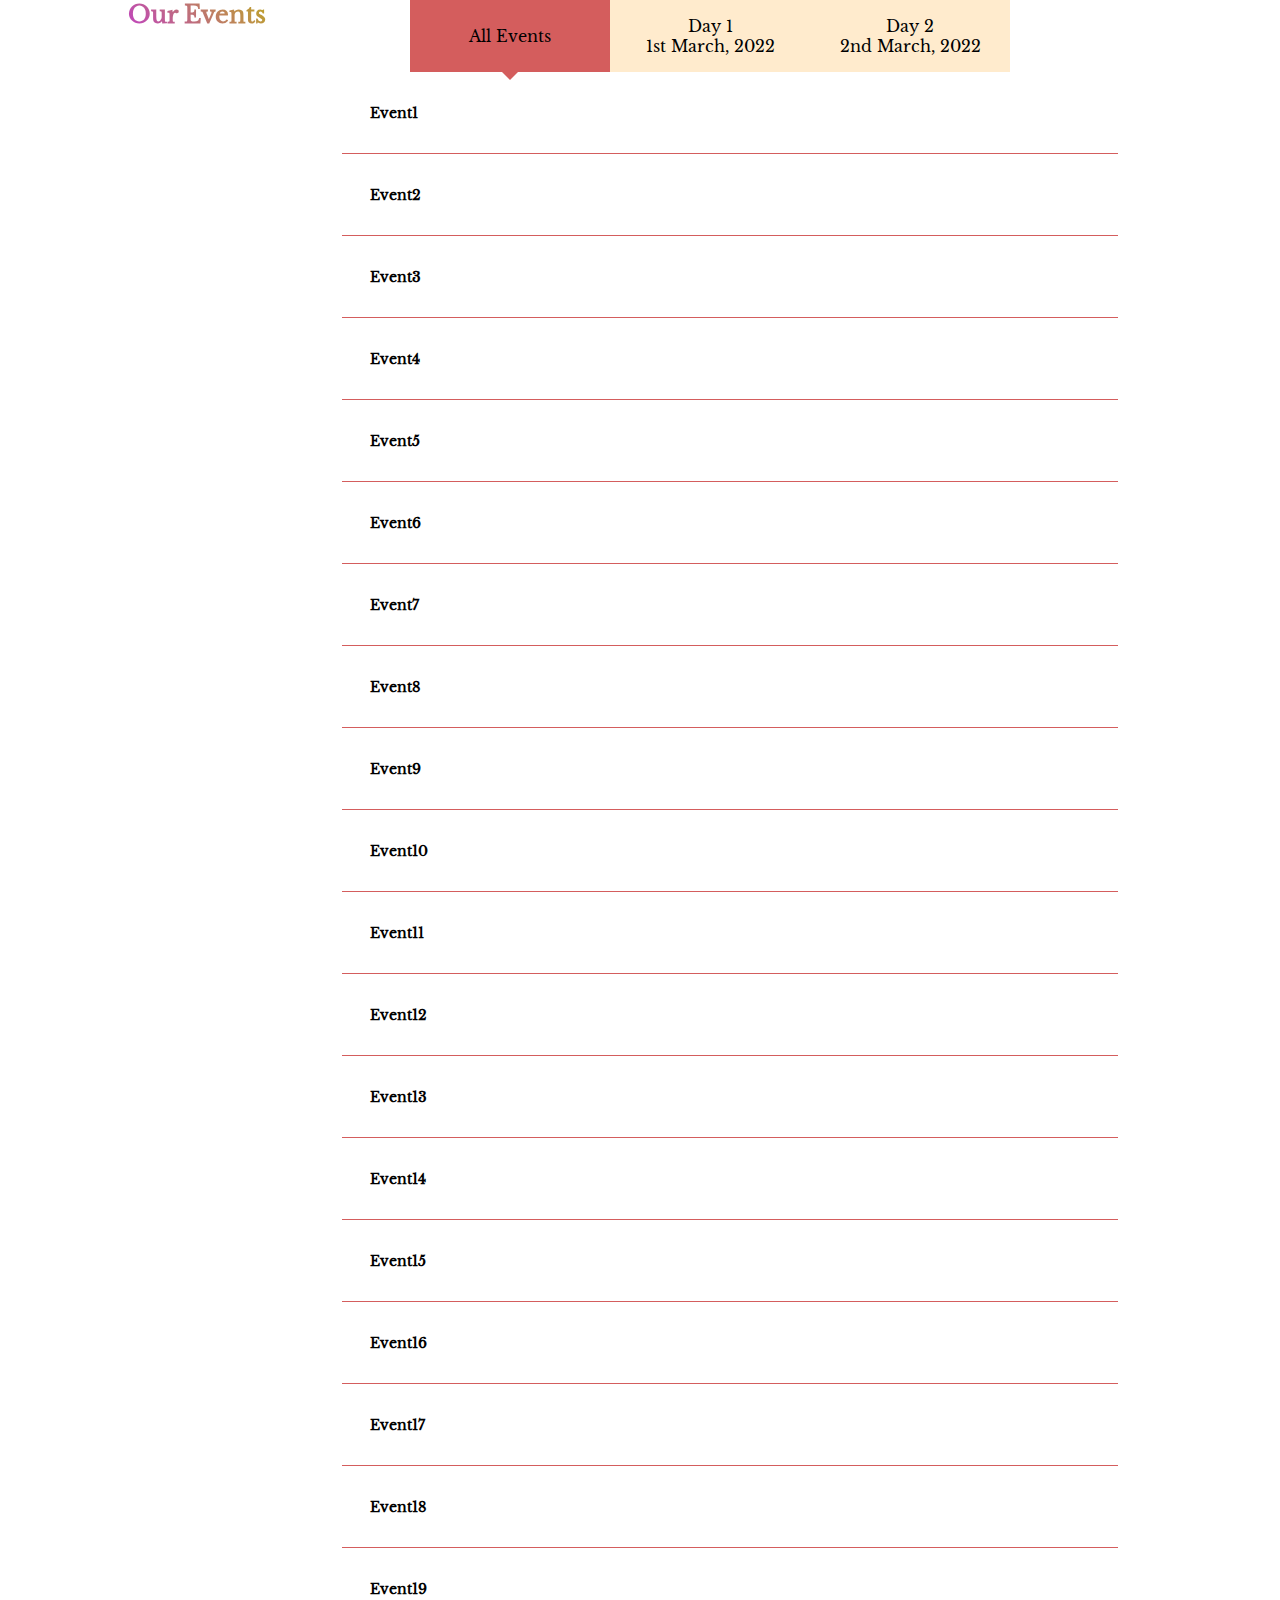
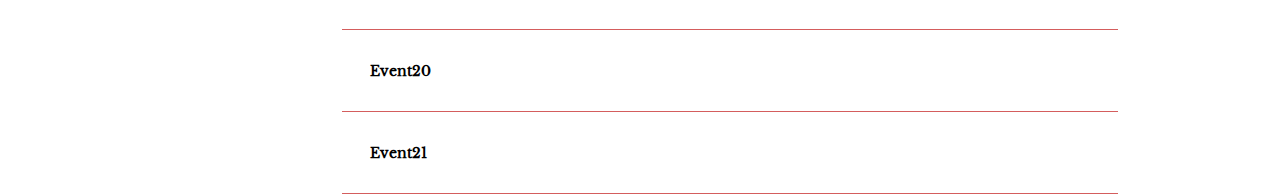
==== commit 2837af50: "fixed event timeline" ====
--- a/temp/test.html
+++ b/temp/test.html
@@ -2,265 +2,365 @@
 <html lang="en">
 
 <head>
-    <meta charset="UTF-8">
-    <meta http-equiv="X-UA-Compatible" content="IE=edge">
-    <meta name="viewport" content="width=device-width, initial-scale=1.0">
-    <title>Document</title>
-    <link href='https://css.gg/chevron-down.css' rel='stylesheet'>
-    <link rel="stylesheet" href="/css/event.css">
-    <link rel="stylesheet" href="/css/style.css">
-    <!-- <script defer src="/js/event.js"></script> -->
+  <meta charset="UTF-8">
+  <meta http-equiv="X-UA-Compatible" content="IE=edge">
+  <meta name="viewport" content="width=device-width, initial-scale=1.0">
+  <title>Document</title>
+  <link href='https://css.gg/chevron-down.css' rel='stylesheet'>
+  <link rel="stylesheet" href="/css/event.css">
+  <link rel="stylesheet" href="/css/style.css">
+  <!-- <script defer src="/js/event.js"></script> -->
 </head>
 
 <body>
-    <section class="timeline">
-        <div class="content-wrap">
-            <header>
-                <h2 class="gradient-text">Our Events</h2>
-            </header>
-            <span class="event-body">
-                <ul>
-                    <!-- <li class="date active" data-filter="All"><div>All Events</div></li> -->
-                    <li class="date" data-filter="Day1">
-                        <div>Day 1</div>
-                        <div>1st March, 2022</div>
-                    </li>
-                    <li class="date" data-filter="Day2">
-                        <div>Day 2</div>
-                        <div>2nd March, 2022</div>
-                    </li>
-                </ul>
-                <div class="accordion">
-                    <input id="toggle1" type="radio" class="accordion-toggle" name="toggle" />
-                    <label for="toggle1">Pure CSS Accordion 1</label>
-                    <section>
-                      <p>
-                      Bacon ipsum dolor sit amet beef venison beef ribs kielbasa. Sausage pig leberkas, t-bone sirloin shoulder bresaola. Frankfurter rump porchetta ham. Pork belly prosciutto brisket meatloaf short ribs.
-                      </p>
-                      <p>
-                      Brisket meatball turkey short loin boudin leberkas meatloaf chuck andouille pork loin pastrami spare ribs pancetta rump. Frankfurter corned beef beef tenderloin short loin meatloaf swine ground round venison.
-                      </p>
-                    </section>
-                  </div>
-                  
-                  <div class="accordion">
-                    <input id="toggle2" type="radio" class="accordion-toggle" name="toggle" />
-                    <label for="toggle2">Pure CSS Accordion 2</label>
-                    <section>
-                      <p>
-                      Bacon ipsum dolor sit amet beef venison beef ribs kielbasa. Sausage pig leberkas, t-bone sirloin shoulder bresaola. Frankfurter rump porchetta ham. Pork belly prosciutto brisket meatloaf short ribs.
-                      </p>
-                      <p>
-                      Brisket meatball turkey short loin boudin leberkas meatloaf chuck andouille pork loin pastrami spare ribs pancetta rump. Frankfurter corned beef beef tenderloin short loin meatloaf swine ground round venison.
-                      </p>
-                    </section>
-                  </div>
-                  
-                  <div class="accordion">
-                    <input id="toggle3" type="radio" class="accordion-toggle" name="toggle" />
-                    <label for="toggle3">Pure CSS Accordion 3</label>
-                    <section>
-                      <p>
-                      Bacon ipsum dolor sit amet beef venison beef ribs kielbasa. Sausage pig leberkas, t-bone sirloin shoulder bresaola. Frankfurter rump porchetta ham. Pork belly prosciutto brisket meatloaf short ribs.
-                      </p>
-                      <p>
-                      Brisket meatball turkey short loin boudin leberkas meatloaf chuck andouille pork loin pastrami spare ribs pancetta rump. Frankfurter corned beef beef tenderloin short loin meatloaf swine ground round venison.
-                      </p>
-                    </section>
-                  </div>
-                  
-                  <div class="accordion">
-                    <input id="toggle4" type="radio" class="accordion-toggle" name="toggle" />
-                    <label for="toggle4">Pure CSS Accordion 4</label>
-                    <section>
-                      <p>
-                      Bacon ipsum dolor sit amet beef venison beef ribs kielbasa. Sausage pig leberkas, t-bone sirloin shoulder bresaola. Frankfurter rump porchetta ham. Pork belly prosciutto brisket meatloaf short ribs.
-                      </p>
-                      <p>
-                      Brisket meatball turkey short loin boudin leberkas meatloaf chuck andouille pork loin pastrami spare ribs pancetta rump. Frankfurter corned beef beef tenderloin short loin meatloaf swine ground round venison.
-                      </p>
-                    </section>
-                  </div>
-                <ul class="event">
-                    <li class="row" data-item="Day1">
-                        <div> Event1<i class="gg-chevron-down"></i></div>
-                        <span>Lorem ipsum dolor sit amet consectetur adipisicing elit. Sed, officiis soluta pariatur ullam
-                            veniam obcaecati commodi repudiandae earum explicabo aspernatur aut, dolorem quidem fuga
-                            itaque, doloribus maiores fugiat ipsum voluptatem praesentium ipsam. Deleniti nesciunt
-                            sapiente dicta a voluptate minus ab?</span>
-                    </li>
-                    <li class="row" data-item="Day1">
-                        <div> Event2<i class="gg-chevron-down"></i></div>
-                        <span>Lorem ipsum dolor sit amet consectetur adipisicing elit. Sed, officiis soluta pariatur ullam
-                            veniam obcaecati commodi repudiandae earum explicabo aspernatur aut, dolorem quidem fuga
-                            itaque, doloribus maiores fugiat ipsum voluptatem praesentium ipsam. Deleniti nesciunt
-                            sapiente dicta a voluptate minus ab?</span>
-                    </li>
-                    <li class="row" data-item="Day1">
-                        <div> Event3<i class="gg-chevron-down"></i></div>
-                        <span>Lorem ipsum dolor sit amet consectetur adipisicing elit. Sed, officiis soluta pariatur ullam
-                            veniam obcaecati commodi repudiandae earum explicabo aspernatur aut, dolorem quidem fuga
-                            itaque, doloribus maiores fugiat ipsum voluptatem praesentium ipsam. Deleniti nesciunt
-                            sapiente dicta a voluptate minus ab?</span>
-                    </li>
-                    <li class="row" data-item="Day1">
-                        <div> Event4<i class="gg-chevron-down"></i></div>
-                        <span>Lorem ipsum dolor sit amet consectetur adipisicing elit. Sed, officiis soluta pariatur ullam
-                            veniam obcaecati commodi repudiandae earum explicabo aspernatur aut, dolorem quidem fuga
-                            itaque, doloribus maiores fugiat ipsum voluptatem praesentium ipsam. Deleniti nesciunt
-                            sapiente dicta a voluptate minus ab?</span>
-                    </li>
-                    <li class="row" data-item="Day1">
-                        <div> Event5<i class="gg-chevron-down"></i></div>
-                        <span>Lorem ipsum dolor sit amet consectetur adipisicing elit. Sed, officiis soluta pariatur ullam
-                            veniam obcaecati commodi repudiandae earum explicabo aspernatur aut, dolorem quidem fuga
-                            itaque, doloribus maiores fugiat ipsum voluptatem praesentium ipsam. Deleniti nesciunt
-                            sapiente dicta a voluptate minus ab?</span>
-                    </li>
-                    <li class="row" data-item="Day1">
-                        <div> Event6<i class="gg-chevron-down"></i></div>
-                        <span>Lorem ipsum dolor sit amet consectetur adipisicing elit. Sed, officiis soluta pariatur ullam
-                            veniam obcaecati commodi repudiandae earum explicabo aspernatur aut, dolorem quidem fuga
-                            itaque, doloribus maiores fugiat ipsum voluptatem praesentium ipsam. Deleniti nesciunt
-                            sapiente dicta a voluptate minus ab?</span>
-                    </li>
-                    <li class="row" data-item="Day1">
-                        <div> Event7<i class="gg-chevron-down"></i></div>
-                        <span>Lorem ipsum dolor sit amet consectetur adipisicing elit. Sed, officiis soluta pariatur ullam
-                            veniam obcaecati commodi repudiandae earum explicabo aspernatur aut, dolorem quidem fuga
-                            itaque, doloribus maiores fugiat ipsum voluptatem praesentium ipsam. Deleniti nesciunt
-                            sapiente dicta a voluptate minus ab?</span>
-                    </li>
-                    <li class="row" data-item="Day1">
-                        <div> Event8<i class="gg-chevron-down"></i></div>
-                        <span>Lorem ipsum dolor sit amet consectetur adipisicing elit. Sed, officiis soluta pariatur ullam
-                            veniam obcaecati commodi repudiandae earum explicabo aspernatur aut, dolorem quidem fuga
-                            itaque, doloribus maiores fugiat ipsum voluptatem praesentium ipsam. Deleniti nesciunt
-                            sapiente dicta a voluptate minus ab?</span>
-                    </li>
-                    <li class="row" data-item="Day1">
-                        <div> Event9<i class="gg-chevron-down"></i></div>
-                        <span>Lorem ipsum dolor sit amet consectetur adipisicing elit. Sed, officiis soluta pariatur ullam
-                            veniam obcaecati commodi repudiandae earum explicabo aspernatur aut, dolorem quidem fuga
-                            itaque, doloribus maiores fugiat ipsum voluptatem praesentium ipsam. Deleniti nesciunt
-                            sapiente dicta a voluptate minus ab?</span>
-                    </li>
-                    <li class="row" data-item="Day1">
-                        <div>Event10<i class="gg-chevron-down"></i></div>
-                        <span>Lorem ipsum dolor sit amet consectetur adipisicing elit. Sed, officiis soluta pariatur ullam
-                            veniam obcaecati commodi repudiandae earum explicabo aspernatur aut, dolorem quidem fuga
-                            itaque, doloribus maiores fugiat ipsum voluptatem praesentium ipsam. Deleniti nesciunt
-                            sapiente dicta a voluptate minus ab?</span>
-                    </li>
-                    <li class="row" data-item="Day1">
-                        <div>Event11<i class="gg-chevron-down"></i></div>
-                        <span>Lorem ipsum dolor sit amet consectetur adipisicing elit. Sed, officiis soluta pariatur ullam
-                            veniam obcaecati commodi repudiandae earum explicabo aspernatur aut, dolorem quidem fuga
-                            itaque, doloribus maiores fugiat ipsum voluptatem praesentium ipsam. Deleniti nesciunt
-                            sapiente dicta a voluptate minus ab?</span>
-                    </li>
-                    <li class="row" data-item="Day1">
-                        <div>Event12<i class="gg-chevron-down"></i></div>
-                        <span>Lorem ipsum dolor sit amet consectetur adipisicing elit. Sed, officiis soluta pariatur ullam
-                            veniam obcaecati commodi repudiandae earum explicabo aspernatur aut, dolorem quidem fuga
-                            itaque, doloribus maiores fugiat ipsum voluptatem praesentium ipsam. Deleniti nesciunt
-                            sapiente dicta a voluptate minus ab?</span>
-                    </li>
-                    <li class="row" data-item="Day2">
-                        <div>Event13<i class="gg-chevron-down"></i></div>
-                        <span>Lorem ipsum dolor sit amet consectetur adipisicing elit. Sed, officiis soluta pariatur ullam
-                            veniam obcaecati commodi repudiandae earum explicabo aspernatur aut, dolorem quidem fuga
-                            itaque, doloribus maiores fugiat ipsum voluptatem praesentium ipsam. Deleniti nesciunt
-                            sapiente dicta a voluptate minus ab?</span>
-                    </li>
-                    <li class="row" data-item="Day2">
-                        <div>Event14<i class="gg-chevron-down"></i></div>
-                        <span>Lorem ipsum dolor sit amet consectetur adipisicing elit. Sed, officiis soluta pariatur ullam
-                            veniam obcaecati commodi repudiandae earum explicabo aspernatur aut, dolorem quidem fuga
-                            itaque, doloribus maiores fugiat ipsum voluptatem praesentium ipsam. Deleniti nesciunt
-                            sapiente dicta a voluptate minus ab?</span>
-                    </li>
-                    <li class="row" data-item="Day2">
-                        <div>Event15<i class="gg-chevron-down"></i></div>
-                        <span>Lorem ipsum dolor sit amet consectetur adipisicing elit. Sed, officiis soluta pariatur ullam
-                            veniam obcaecati commodi repudiandae earum explicabo aspernatur aut, dolorem quidem fuga
-                            itaque, doloribus maiores fugiat ipsum voluptatem praesentium ipsam. Deleniti nesciunt
-                            sapiente dicta a voluptate minus ab?</span>
-                    </li>
-                    <li class="row" data-item="Day2">
-                        <div>Event16<i class="gg-chevron-down"></i></div>
-                        <span>Lorem ipsum dolor sit amet consectetur adipisicing elit. Sed, officiis soluta pariatur ullam
-                            veniam obcaecati commodi repudiandae earum explicabo aspernatur aut, dolorem quidem fuga
-                            itaque, doloribus maiores fugiat ipsum voluptatem praesentium ipsam. Deleniti nesciunt
-                            sapiente dicta a voluptate minus ab?</span>
-                    </li>
-                    <li class="row" data-item="Day2">
-                        <div>Event17<i class="gg-chevron-down"></i></div>
-                        <span>Lorem ipsum dolor sit amet consectetur adipisicing elit. Sed, officiis soluta pariatur ullam
-                            veniam obcaecati commodi repudiandae earum explicabo aspernatur aut, dolorem quidem fuga
-                            itaque, doloribus maiores fugiat ipsum voluptatem praesentium ipsam. Deleniti nesciunt
-                            sapiente dicta a voluptate minus ab?</span>
-                    </li>
-                    <li class="row" data-item="Day2">
-                        <div>Event18<i class="gg-chevron-down"></i></div>
-                        <span>Lorem ipsum dolor sit amet consectetur adipisicing elit. Sed, officiis soluta pariatur ullam
-                            veniam obcaecati commodi repudiandae earum explicabo aspernatur aut, dolorem quidem fuga
-                            itaque, doloribus maiores fugiat ipsum voluptatem praesentium ipsam. Deleniti nesciunt
-                            sapiente dicta a voluptate minus ab?</span>
-                    </li>
-                    <li class="row" data-item="Day2">
-                        <div>Event19<i class="gg-chevron-down"></i></div>
-                        <span>Lorem ipsum dolor sit amet consectetur adipisicing elit. Sed, officiis soluta pariatur ullam
-                            veniam obcaecati commodi repudiandae earum explicabo aspernatur aut, dolorem quidem fuga
-                            itaque, doloribus maiores fugiat ipsum voluptatem praesentium ipsam. Deleniti nesciunt
-                            sapiente dicta a voluptate minus ab?</span>
-                    </li>
-                    <li class="row" data-item="Day2">
-                        <div>Event20<i class="gg-chevron-down"></i></div>
-                        <span>Lorem ipsum dolor sit amet consectetur adipisicing elit. Sed, officiis soluta pariatur ullam
-                            veniam obcaecati commodi repudiandae earum explicabo aspernatur aut, dolorem quidem fuga
-                            itaque, doloribus maiores fugiat ipsum voluptatem praesentium ipsam. Deleniti nesciunt
-                            sapiente dicta a voluptate minus ab?</span>
-                    </li>
-                    <li class="row" data-item="Day2">
-                        <div>Event21<i class="gg-chevron-down"></i></div>
-                        <span>Lorem ipsum dolor sit amet consectetur adipisicing elit. Sed, officiis soluta pariatur ullam
-                            veniam obcaecati commodi repudiandae earum explicabo aspernatur aut, dolorem quidem fuga
-                            itaque, doloribus maiores fugiat ipsum voluptatem praesentium ipsam. Deleniti nesciunt
-                            sapiente dicta a voluptate minus ab?</span>
-                    </li>
-                    <li class="row" data-item="Day2">
-                        <div>Event22<i class="gg-chevron-down"></i></div>
-                        <span>Lorem ipsum dolor sit amet consectetur adipisicing elit. Sed, officiis soluta pariatur ullam
-                            veniam obcaecati commodi repudiandae earum explicabo aspernatur aut, dolorem quidem fuga
-                            itaque, doloribus maiores fugiat ipsum voluptatem praesentium ipsam. Deleniti nesciunt
-                            sapiente dicta a voluptate minus ab?</span>
-                    </li>
-                    <li class="row" data-item="Day2">
-                        <div>Event23<i class="gg-chevron-down"></i></div>
-                        <span>Lorem ipsum dolor sit amet consectetur adipisicing elit. Sed, officiis soluta pariatur ullam
-                            veniam obcaecati commodi repudiandae earum explicabo aspernatur aut, dolorem quidem fuga
-                            itaque, doloribus maiores fugiat ipsum voluptatem praesentium ipsam. Deleniti nesciunt
-                            sapiente dicta a voluptate minus ab?</span>
-                    </li>
-                    <li class="row" data-item="Day2">
-                        <div>Event24<i class="gg-chevron-down"></i></div>
-                        <span>Lorem ipsum dolor sit amet consectetur adipisicing elit. Sed, officiis soluta pariatur ullam
-                            veniam obcaecati commodi repudiandae earum explicabo aspernatur aut, dolorem quidem fuga
-                            itaque, doloribus maiores fugiat ipsum voluptatem praesentium ipsam. Deleniti nesciunt
-                            sapiente dicta a voluptate minus ab?</span>
-                    </li>
-                    <li class="row" data-item="Day2">
-                        <div>Event25<i class="gg-chevron-down"></i></div>
-                        <span>Lorem ipsum dolor sit amet consectetur adipisicing elit. Sed, officiis soluta pariatur ullam
-                            veniam obcaecati commodi repudiandae earum explicabo aspernatur aut, dolorem quidem fuga
-                            itaque, doloribus maiores fugiat ipsum voluptatem praesentium ipsam. Deleniti nesciunt
-                            sapiente dicta a voluptate minus ab?</span>
-                    </li>
-                </ul>
-            </span>
-        </div>
-    </section>
+  <section class="timeline">
+    <div class="content-wrap">
+      <header>
+        <h2 class="gradient-text">Our Events</h2>
+      </header>
+      <span class="event-body">
+        <ul class=" event-date">
+          <li class="date active" data-filter="All">
+            <div>All Events</div>
+          </li>
+          <li class="date" data-filter="Day1">
+            <div>Day 1</div>
+            <div>1st March, 2022</div>
+          </li>
+          <li class="date" data-filter="Day2">
+            <div>Day 2</div>
+            <div>2nd March, 2022</div>
+          </li>
+        </ul>
+        <ul id="eventList">
+          <li class="eventList" data-item="Day1">
+            <ul class="event">
+              <li class="accordion" >
+                <input id="toggle1" type="radio" class="accordion-toggle" name="toggle" />
+                <label for="toggle1"> Event1<i class="gg-chevron-down"></i></label>
+                <section>
+                  <p>
+                    Bacon ipsum dolor sit amet beef venison beef ribs kielbasa. Sausage pig leberkas, t-bone sirloin
+                    shoulder bresaola. Frankfurter rump porchetta ham. Pork belly prosciutto brisket meatloaf short ribs.
+                  </p>
+                  <p>
+                    Brisket meatball turkey short loin boudin leberkas meatloaf chuck andouille pork loin pastrami spare
+                    ribs pancetta rump. Frankfurter corned beef beef tenderloin short loin meatloaf swine ground round
+                    venison.
+                  </p>
+                </section>
+              </li>
+              <li class="accordion" >
+                <input id="toggle2" type="radio" class="accordion-toggle" name="toggle" />
+                <label for="toggle2"> Event2<i class="gg-chevron-down"></i></label>
+                <section>
+                  <p>
+                    Bacon ipsum dolor sit amet beef venison beef ribs kielbasa. Sausage pig leberkas, t-bone sirloin
+                    shoulder bresaola. Frankfurter rump porchetta ham. Pork belly prosciutto brisket meatloaf short ribs.
+                  </p>
+                  <p>
+                    Brisket meatball turkey short loin boudin leberkas meatloaf chuck andouille pork loin pastrami spare
+                    ribs pancetta rump. Frankfurter corned beef beef tenderloin short loin meatloaf swine ground round
+                    venison.
+                  </p>
+                </section>
+              </li>
+              <li class="accordion" >
+                <input id="toggle3" type="radio" class="accordion-toggle" name="toggle" />
+                <label for="toggle3"> Event3<i class="gg-chevron-down"></i></label>
+                <section>
+                  <p>
+                    Bacon ipsum dolor sit amet beef venison beef ribs kielbasa. Sausage pig leberkas, t-bone sirloin
+                    shoulder bresaola. Frankfurter rump porchetta ham. Pork belly prosciutto brisket meatloaf short ribs.
+                  </p>
+                  <p>
+                    Brisket meatball turkey short loin boudin leberkas meatloaf chuck andouille pork loin pastrami spare
+                    ribs pancetta rump. Frankfurter corned beef beef tenderloin short loin meatloaf swine ground round
+                    venison.
+                  </p>
+                </section>
+              </li>
+              <li class="accordion" >
+                <input id="toggle4" type="radio" class="accordion-toggle" name="toggle" />
+                <label for="toggle4"> Event4<i class="gg-chevron-down"></i></label>
+                <section>
+                  <p>
+                    Bacon ipsum dolor sit amet beef venison beef ribs kielbasa. Sausage pig leberkas, t-bone sirloin
+                    shoulder bresaola. Frankfurter rump porchetta ham. Pork belly prosciutto brisket meatloaf short ribs.
+                  </p>
+                  <p>
+                    Brisket meatball turkey short loin boudin leberkas meatloaf chuck andouille pork loin pastrami spare
+                    ribs pancetta rump. Frankfurter corned beef beef tenderloin short loin meatloaf swine ground round
+                    venison.
+                  </p>
+                </section>
+              </li>
+              <li class="accordion" >
+                <input id="toggle5" type="radio" class="accordion-toggle" name="toggle" />
+                <label for="toggle5"> Event5<i class="gg-chevron-down"></i></label>
+                <section>
+                  <p>
+                    Bacon ipsum dolor sit amet beef venison beef ribs kielbasa. Sausage pig leberkas, t-bone sirloin
+                    shoulder bresaola. Frankfurter rump porchetta ham. Pork belly prosciutto brisket meatloaf short ribs.
+                  </p>
+                  <p>
+                    Brisket meatball turkey short loin boudin leberkas meatloaf chuck andouille pork loin pastrami spare
+                    ribs pancetta rump. Frankfurter corned beef beef tenderloin short loin meatloaf swine ground round
+                    venison.
+                  </p>
+                </section>
+              </li>
+              <li class="accordion" >
+                <input id="toggle6" type="radio" class="accordion-toggle" name="toggle" />
+                <label for="toggle6"> Event6<i class="gg-chevron-down"></i></label>
+                <section>
+                  <p>
+                    Bacon ipsum dolor sit amet beef venison beef ribs kielbasa. Sausage pig leberkas, t-bone sirloin
+                    shoulder bresaola. Frankfurter rump porchetta ham. Pork belly prosciutto brisket meatloaf short ribs.
+                  </p>
+                  <p>
+                    Brisket meatball turkey short loin boudin leberkas meatloaf chuck andouille pork loin pastrami spare
+                    ribs pancetta rump. Frankfurter corned beef beef tenderloin short loin meatloaf swine ground round
+                    venison.
+                  </p>
+                </section>
+              </li>
+              <li class="accordion" >
+                <input id="toggle7" type="radio" class="accordion-toggle" name="toggle" />
+                <label for="toggle7"> Event7<i class="gg-chevron-down"></i></label>
+                <section>
+                  <p>
+                    Bacon ipsum dolor sit amet beef venison beef ribs kielbasa. Sausage pig leberkas, t-bone sirloin
+                    shoulder bresaola. Frankfurter rump porchetta ham. Pork belly prosciutto brisket meatloaf short ribs.
+                  </p>
+                  <p>
+                    Brisket meatball turkey short loin boudin leberkas meatloaf chuck andouille pork loin pastrami spare
+                    ribs pancetta rump. Frankfurter corned beef beef tenderloin short loin meatloaf swine ground round
+                    venison.
+                  </p>
+                </section>
+              </li>
+              <li class="accordion" >
+                <input id="toggle8" type="radio" class="accordion-toggle" name="toggle" />
+                <label for="toggle8"> Event8<i class="gg-chevron-down"></i></label>
+                <section>
+                  <p>
+                    Bacon ipsum dolor sit amet beef venison beef ribs kielbasa. Sausage pig leberkas, t-bone sirloin
+                    shoulder bresaola. Frankfurter rump porchetta ham. Pork belly prosciutto brisket meatloaf short ribs.
+                  </p>
+                  <p>
+                    Brisket meatball turkey short loin boudin leberkas meatloaf chuck andouille pork loin pastrami spare
+                    ribs pancetta rump. Frankfurter corned beef beef tenderloin short loin meatloaf swine ground round
+                    venison.
+                  </p>
+                </section>
+              </li>
+              <li class="accordion" >
+                <input id="toggle9" type="radio" class="accordion-toggle" name="toggle" />
+                <label for="toggle9"> Event9<i class="gg-chevron-down"></i></label>
+                <section>
+                  <p>
+                    Bacon ipsum dolor sit amet beef venison beef ribs kielbasa. Sausage pig leberkas, t-bone sirloin
+                    shoulder bresaola. Frankfurter rump porchetta ham. Pork belly prosciutto brisket meatloaf short ribs.
+                  </p>
+                  <p>
+                    Brisket meatball turkey short loin boudin leberkas meatloaf chuck andouille pork loin pastrami spare
+                    ribs pancetta rump. Frankfurter corned beef beef tenderloin short loin meatloaf swine ground round
+                    venison.
+                  </p>
+                </section>
+              </li>
+              <li class="accordion" >
+                <input id="toggle10" type="radio" class="accordion-toggle" name="toggle" />
+                <label for="toggle10"> Event10<i class="gg-chevron-down"></i></label>
+                <section>
+                  <p>
+                    Bacon ipsum dolor sit amet beef venison beef ribs kielbasa. Sausage pig leberkas, t-bone sirloin
+                    shoulder bresaola. Frankfurter rump porchetta ham. Pork belly prosciutto brisket meatloaf short ribs.
+                  </p>
+                  <p>
+                    Brisket meatball turkey short loin boudin leberkas meatloaf chuck andouille pork loin pastrami spare
+                    ribs pancetta rump. Frankfurter corned beef beef tenderloin short loin meatloaf swine ground round
+                    venison.
+                  </p>
+                </section>
+              </li>
+              <li class="accordion" >
+                <input id="toggle11" type="radio" class="accordion-toggle" name="toggle" />
+                <label for="toggle11"> Event11<i class="gg-chevron-down"></i></label>
+                <section>
+                  <p>
+                    Bacon ipsum dolor sit amet beef venison beef ribs kielbasa. Sausage pig leberkas, t-bone sirloin
+                    shoulder bresaola. Frankfurter rump porchetta ham. Pork belly prosciutto brisket meatloaf short ribs.
+                  </p>
+                  <p>
+                    Brisket meatball turkey short loin boudin leberkas meatloaf chuck andouille pork loin pastrami spare
+                    ribs pancetta rump. Frankfurter corned beef beef tenderloin short loin meatloaf swine ground round
+                    venison.
+                  </p>
+                </section>
+              </li>
+              <li class="accordion" >
+                <input id="toggle12" type="radio" class="accordion-toggle" name="toggle" />
+                <label for="toggle12"> Event12<i class="gg-chevron-down"></i></label>
+                <section>
+                  <p>
+                    Bacon ipsum dolor sit amet beef venison beef ribs kielbasa. Sausage pig leberkas, t-bone sirloin
+                    shoulder bresaola. Frankfurter rump porchetta ham. Pork belly prosciutto brisket meatloaf short ribs.
+                  </p>
+                  <p>
+                    Brisket meatball turkey short loin boudin leberkas meatloaf chuck andouille pork loin pastrami spare
+                    ribs pancetta rump. Frankfurter corned beef beef tenderloin short loin meatloaf swine ground round
+                    venison.
+                  </p>
+                </section>
+              </li>
+            </ul>
+          </li>
+          <li class="eventList" data-item="Day2">
+            <ul class="event">
+              <li class="accordion" >
+                <input id="toggle13" type="radio" class="accordion-toggle" name="toggle" />
+                <label for="toggle13"> Event13<i class="gg-chevron-down"></i></label>
+                <section>
+                  <p>
+                    Bacon ipsum dolor sit amet beef venison beef ribs kielbasa. Sausage pig leberkas, t-bone sirloin
+                    shoulder bresaola. Frankfurter rump porchetta ham. Pork belly prosciutto brisket meatloaf short ribs.
+                  </p>
+                  <p>
+                    Brisket meatball turkey short loin boudin leberkas meatloaf chuck andouille pork loin pastrami spare
+                    ribs pancetta rump. Frankfurter corned beef beef tenderloin short loin meatloaf swine ground round
+                    venison.
+                  </p>
+                </section>
+              </li>
+              <li class="accordion" >
+                <input id="toggle14" type="radio" class="accordion-toggle" name="toggle" />
+                <label for="toggle14"> Event14<i class="gg-chevron-down"></i></label>
+                <section>
+                  <p>
+                    Bacon ipsum dolor sit amet beef venison beef ribs kielbasa. Sausage pig leberkas, t-bone sirloin
+                    shoulder bresaola. Frankfurter rump porchetta ham. Pork belly prosciutto brisket meatloaf short ribs.
+                  </p>
+                  <p>
+                    Brisket meatball turkey short loin boudin leberkas meatloaf chuck andouille pork loin pastrami spare
+                    ribs pancetta rump. Frankfurter corned beef beef tenderloin short loin meatloaf swine ground round
+                    venison.
+                  </p>
+                </section>
+              </li>
+              <li class="accordion" >
+                <input id="toggle15" type="radio" class="accordion-toggle" name="toggle" />
+                <label for="toggle15"> Event15<i class="gg-chevron-down"></i></label>
+                <section>
+                  <p>
+                    Bacon ipsum dolor sit amet beef venison beef ribs kielbasa. Sausage pig leberkas, t-bone sirloin
+                    shoulder bresaola. Frankfurter rump porchetta ham. Pork belly prosciutto brisket meatloaf short ribs.
+                  </p>
+                  <p>
+                    Brisket meatball turkey short loin boudin leberkas meatloaf chuck andouille pork loin pastrami spare
+                    ribs pancetta rump. Frankfurter corned beef beef tenderloin short loin meatloaf swine ground round
+                    venison.
+                  </p>
+                </section>
+              </li>
+              <li class="accordion" >
+                <input id="toggle16" type="radio" class="accordion-toggle" name="toggle" />
+                <label for="toggle16"> Event16<i class="gg-chevron-down"></i></label>
+                <section>
+                  <p>
+                    Bacon ipsum dolor sit amet beef venison beef ribs kielbasa. Sausage pig leberkas, t-bone sirloin
+                    shoulder bresaola. Frankfurter rump porchetta ham. Pork belly prosciutto brisket meatloaf short ribs.
+                  </p>
+                  <p>
+                    Brisket meatball turkey short loin boudin leberkas meatloaf chuck andouille pork loin pastrami spare
+                    ribs pancetta rump. Frankfurter corned beef beef tenderloin short loin meatloaf swine ground round
+                    venison.
+                  </p>
+                </section>
+              </li>
+              <li class="accordion" >
+                <input id="toggle17" type="radio" class="accordion-toggle" name="toggle" />
+                <label for="toggle17"> Event17<i class="gg-chevron-down"></i></label>
+                <section>
+                  <p>
+                    Bacon ipsum dolor sit amet beef venison beef ribs kielbasa. Sausage pig leberkas, t-bone sirloin
+                    shoulder bresaola. Frankfurter rump porchetta ham. Pork belly prosciutto brisket meatloaf short ribs.
+                  </p>
+                  <p>
+                    Brisket meatball turkey short loin boudin leberkas meatloaf chuck andouille pork loin pastrami spare
+                    ribs pancetta rump. Frankfurter corned beef beef tenderloin short loin meatloaf swine ground round
+                    venison.
+                  </p>
+                </section>
+              </li>
+              <li class="accordion" >
+                <input id="toggle18" type="radio" class="accordion-toggle" name="toggle" />
+                <label for="toggle18"> Event18<i class="gg-chevron-down"></i></label>
+                <section>
+                  <p>
+                    Bacon ipsum dolor sit amet beef venison beef ribs kielbasa. Sausage pig leberkas, t-bone sirloin
+                    shoulder bresaola. Frankfurter rump porchetta ham. Pork belly prosciutto brisket meatloaf short ribs.
+                  </p>
+                  <p>
+                    Brisket meatball turkey short loin boudin leberkas meatloaf chuck andouille pork loin pastrami spare
+                    ribs pancetta rump. Frankfurter corned beef beef tenderloin short loin meatloaf swine ground round
+                    venison.
+                  </p>
+                </section>
+              </li>
+              <li class="accordion" >
+                <input id="toggle19" type="radio" class="accordion-toggle" name="toggle" />
+                <label for="toggle19"> Event19<i class="gg-chevron-down"></i></label>
+                <section>
+                  <p>
+                    Bacon ipsum dolor sit amet beef venison beef ribs kielbasa. Sausage pig leberkas, t-bone sirloin
+                    shoulder bresaola. Frankfurter rump porchetta ham. Pork belly prosciutto brisket meatloaf short ribs.
+                  </p>
+                  <p>
+                    Brisket meatball turkey short loin boudin leberkas meatloaf chuck andouille pork loin pastrami spare
+                    ribs pancetta rump. Frankfurter corned beef beef tenderloin short loin meatloaf swine ground round
+                    venison.
+                  </p>
+                </section>
+              </li>
+              <li class="accordion" >
+                <input id="toggle20" type="radio" class="accordion-toggle" name="toggle" />
+                <label for="toggle20"> Event20<i class="gg-chevron-down"></i></label>
+                <section>
+                  <p>
+                    Bacon ipsum dolor sit amet beef venison beef ribs kielbasa. Sausage pig leberkas, t-bone sirloin
+                    shoulder bresaola. Frankfurter rump porchetta ham. Pork belly prosciutto brisket meatloaf short ribs.
+                  </p>
+                  <p>
+                    Brisket meatball turkey short loin boudin leberkas meatloaf chuck andouille pork loin pastrami spare
+                    ribs pancetta rump. Frankfurter corned beef beef tenderloin short loin meatloaf swine ground round
+                    venison.
+                  </p>
+                </section>
+              </li>
+              <li class="accordion" >
+                <input id="toggle21" type="radio" class="accordion-toggle" name="toggle" />
+                <label for="toggle21"> Event21<i class="gg-chevron-down"></i></label>
+                <section>
+                  <p>
+                    Bacon ipsum dolor sit amet beef venison beef ribs kielbasa. Sausage pig leberkas, t-bone sirloin
+                    shoulder bresaola. Frankfurter rump porchetta ham. Pork belly prosciutto brisket meatloaf short ribs.
+                  </p>
+                  <p>
+                    Brisket meatball turkey short loin boudin leberkas meatloaf chuck andouille pork loin pastrami spare
+                    ribs pancetta rump. Frankfurter corned beef beef tenderloin short loin meatloaf swine ground round
+                    venison.
+                  </p>
+                </section>
+              </li>
+    
+            </ul>
+          </li>
+        </ul>
+      </span>
+    </div>
+  </section>
 </body>
 <script src="../event.js"></script>
 
--- a/css/event.css
+++ b/css/event.css
@@ -1,75 +1,129 @@
-
-@import url('https://fonts.googleapis.com/css2?family=Libre+Baskerville&display=swap');
+@import url("https://fonts.googleapis.com/css2?family=Libre+Baskerville&display=swap");
 /* Baskerville Font */
-.timeline .content-wrap{
-    align-items:flex-start;
+.timeline .content-wrap {
+  align-items: flex-start;
 }
-.event-body ul{
-    display:inline-flex;
+.event-body ul {
+  display: flex;
 }
-.event-body,.date,.event {
+.event-date > li {
+  width: 33.33%;
+  align-self: stretch;
+}
+.event-body,
+.date,
+.event {
   display: flex;
   flex-direction: column;
-  justify-content:center;
+  justify-content: center;
   align-items: center;
 }
-.event{
-    list-style: none;
+.event {
+  list-style: none;
+  width: 60vw;
 }
-.event-body ul{
-    display: flex;
-    width: -webkit-fill-available;
-}
-.date{
-    padding: 1em 0;
-    min-width: 200px;
-    cursor: pointer;
-    background-color: blanchedalmond;
-    transition: background-color 0.3s ease-in;
-}
-.date:hover{
-    background-color: rgb(255, 173, 173);
-}
-.row{
-    position: relative;
-    width: 100%;
-    padding: 1rem 0rem 1rem 0.5rem;
-}
-.row div{
-    display: flex;
-    justify-content: space-between;
-    align-items: center;
-}
-.row span{
-    display: none;
-    overflow-wrap: normal;
-}
-.row::after{
-    display: block;
-    position: absolute;
-    bottom: 0;
-    left: 0;
-    content: '';
-    width: 100%; 
-    height: 1px; 
-    background-color: rgb(212, 93, 93);
-}
-.row.hide{
-    display: none;
+#eventList {
+  list-style: none;
+  display: flex;
+  flex-direction: column;
 }
 
-.date.active{
-    position: relative;
-    background-color: rgb(212, 93, 93);
+.date {
+  padding: 1em 0;
+  min-width: 200px;
+  cursor: pointer;
+  background-color: blanchedalmond;
+  transition: background-color 0.3s ease-in;
 }
-.date.active::after{
-    display: block;
-    position: absolute;
-    bottom: -8px;
-    content: '';
-    width: 0; 
-    height: 0; 
-    border-left: 8px solid transparent;
-    border-right: 8px solid transparent;
-    border-top: 8px solid rgb(212, 93, 93);
-}+.date:hover {
+  background-color: rgb(255, 173, 173);
+}
+.accordion {
+  position: relative;
+  width: 100%;
+  padding: 1rem 0rem 1rem 0.5rem;
+}
+.accordion div {
+  display: flex;
+  justify-content: space-between;
+  align-items: center;
+}
+.accordion span {
+  display: none;
+  overflow-wrap: normal;
+}
+.accordion::after {
+  display: block;
+  position: absolute;
+  bottom: 0;
+  left: 0;
+  content: "";
+  width: 100%;
+  height: 1px;
+  background-color: rgb(212, 93, 93);
+}
+.eventList.hide {
+  display: none;
+}
+.eventList.active {
+  display: block;
+  transition: ;
+}
+
+.date.active {
+  position: relative;
+  background-color: rgb(212, 93, 93);
+}
+.date.active::after {
+  display: block;
+  position: absolute;
+  bottom: -8px;
+  content: "";
+  width: 0;
+  height: 0;
+  border-left: 8px solid transparent;
+  border-right: 8px solid transparent;
+  border-top: 8px solid rgb(212, 93, 93);
+}
+
+.accordion > .accordion-toggle {
+  position: absolute;
+  opacity: 0;
+  display: none;
+}
+
+.accordion > label {
+  position: relative;
+  display: flex;
+  justify-content: space-between;
+  height: 50px;
+  line-height: 50px;
+  padding: 0 20px;
+  font-size: 14px;
+  font-weight: 700;
+  cursor: pointer;
+}
+
+.accordion > section {
+  max-height: 0;
+  overflow: hidden;
+  /* Set our transitions up. */
+  -webkit-transition: max-height 0.8s;
+  -moz-transition: max-height 0.8s;
+  transition: max-height 0.8s;
+  transition: 0.3s all;
+}
+.accordion > .accordion-toggle:checked ~ .gg-chevron-down::after {
+  transform: rotate(180deg);
+}
+
+.accordion > .accordion-toggle:checked ~ section {
+  max-height: 200px;
+}
+
+.accordion > section p {
+  margin: 15px 0;
+  padding: 0 20px;
+  font-size: 12px;
+  line-height: 1.5;
+}
--- a/css/style.css
+++ b/css/style.css
@@ -16,7 +16,7 @@
 body {
   position: relative;
   /* font-family: "Roboto", -apple-system, BlinkMacSystemFont, "Segoe UI","Helvetica Neue", Arial, sans-serif; */
-  font-family: "Crete",serif;
+  font-family: "Baskerville",serif;
   color: var(--text-color);
   background-color: #ffffff;
   overflow-x: hidden;
@@ -69,6 +69,16 @@
   background-color: rgba(0,0,0,0);
   transition: background-color 0.2s ease, backdrop-filter 0.2s ease;
 }
+/* #nav-text {
+  color: var(--bg-accent);
+  text-decoration: none;
+} */
+.nav-text-white{
+  color: white;
+}
+.nav-text-black{
+  color: black;
+}
 .nav-main {
   display: flex;
   justify-content: space-between;
@@ -163,12 +173,6 @@
 .nav-head > p:hover::before,
 .nav-links > a:hover::before {
   width: 100%;
-}
-
-.nav-head > p,
-.nav-links > a {
-  color: var(--bg-accent);
-  text-decoration: none;
 }
 .nav-main {
   margin: 0 var(--nav-margin);
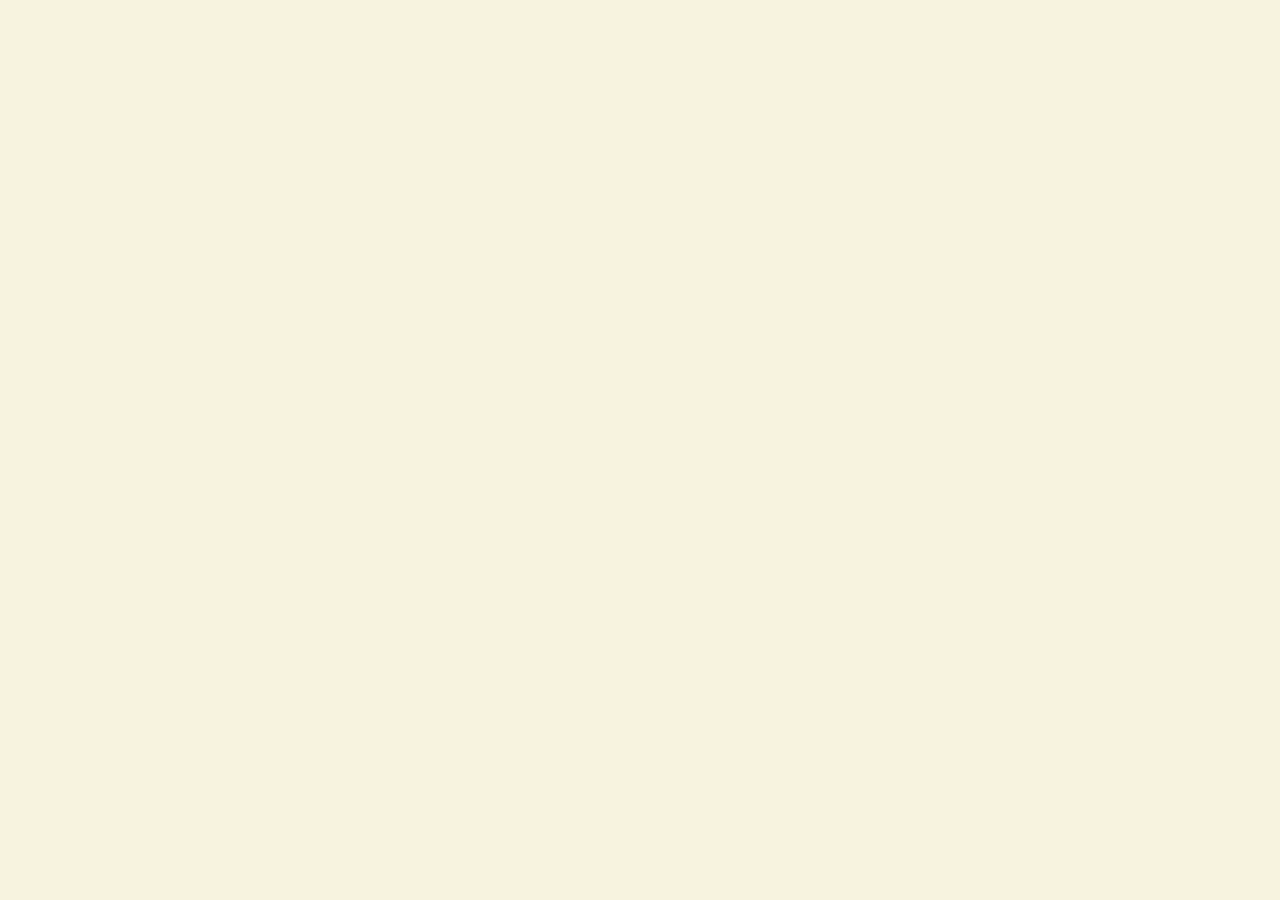
==== commit 4621e95c: "Merge branch 'main' into aniket" ====
--- a/temp/test.html
+++ b/temp/test.html
@@ -13,355 +13,8 @@
 </head>
 
 <body>
-  <section class="timeline">
-    <div class="content-wrap">
-      <header>
-        <h2 class="gradient-text">Our Events</h2>
-      </header>
-      <span class="event-body">
-        <ul class=" event-date">
-          <li class="date active" data-filter="All">
-            <div>All Events</div>
-          </li>
-          <li class="date" data-filter="Day1">
-            <div>Day 1</div>
-            <div>1st March, 2022</div>
-          </li>
-          <li class="date" data-filter="Day2">
-            <div>Day 2</div>
-            <div>2nd March, 2022</div>
-          </li>
-        </ul>
-        <ul id="eventList">
-          <li class="eventList" data-item="Day1">
-            <ul class="event">
-              <li class="accordion" >
-                <input id="toggle1" type="radio" class="accordion-toggle" name="toggle" />
-                <label for="toggle1"> Event1<i class="gg-chevron-down"></i></label>
-                <section>
-                  <p>
-                    Bacon ipsum dolor sit amet beef venison beef ribs kielbasa. Sausage pig leberkas, t-bone sirloin
-                    shoulder bresaola. Frankfurter rump porchetta ham. Pork belly prosciutto brisket meatloaf short ribs.
-                  </p>
-                  <p>
-                    Brisket meatball turkey short loin boudin leberkas meatloaf chuck andouille pork loin pastrami spare
-                    ribs pancetta rump. Frankfurter corned beef beef tenderloin short loin meatloaf swine ground round
-                    venison.
-                  </p>
-                </section>
-              </li>
-              <li class="accordion" >
-                <input id="toggle2" type="radio" class="accordion-toggle" name="toggle" />
-                <label for="toggle2"> Event2<i class="gg-chevron-down"></i></label>
-                <section>
-                  <p>
-                    Bacon ipsum dolor sit amet beef venison beef ribs kielbasa. Sausage pig leberkas, t-bone sirloin
-                    shoulder bresaola. Frankfurter rump porchetta ham. Pork belly prosciutto brisket meatloaf short ribs.
-                  </p>
-                  <p>
-                    Brisket meatball turkey short loin boudin leberkas meatloaf chuck andouille pork loin pastrami spare
-                    ribs pancetta rump. Frankfurter corned beef beef tenderloin short loin meatloaf swine ground round
-                    venison.
-                  </p>
-                </section>
-              </li>
-              <li class="accordion" >
-                <input id="toggle3" type="radio" class="accordion-toggle" name="toggle" />
-                <label for="toggle3"> Event3<i class="gg-chevron-down"></i></label>
-                <section>
-                  <p>
-                    Bacon ipsum dolor sit amet beef venison beef ribs kielbasa. Sausage pig leberkas, t-bone sirloin
-                    shoulder bresaola. Frankfurter rump porchetta ham. Pork belly prosciutto brisket meatloaf short ribs.
-                  </p>
-                  <p>
-                    Brisket meatball turkey short loin boudin leberkas meatloaf chuck andouille pork loin pastrami spare
-                    ribs pancetta rump. Frankfurter corned beef beef tenderloin short loin meatloaf swine ground round
-                    venison.
-                  </p>
-                </section>
-              </li>
-              <li class="accordion" >
-                <input id="toggle4" type="radio" class="accordion-toggle" name="toggle" />
-                <label for="toggle4"> Event4<i class="gg-chevron-down"></i></label>
-                <section>
-                  <p>
-                    Bacon ipsum dolor sit amet beef venison beef ribs kielbasa. Sausage pig leberkas, t-bone sirloin
-                    shoulder bresaola. Frankfurter rump porchetta ham. Pork belly prosciutto brisket meatloaf short ribs.
-                  </p>
-                  <p>
-                    Brisket meatball turkey short loin boudin leberkas meatloaf chuck andouille pork loin pastrami spare
-                    ribs pancetta rump. Frankfurter corned beef beef tenderloin short loin meatloaf swine ground round
-                    venison.
-                  </p>
-                </section>
-              </li>
-              <li class="accordion" >
-                <input id="toggle5" type="radio" class="accordion-toggle" name="toggle" />
-                <label for="toggle5"> Event5<i class="gg-chevron-down"></i></label>
-                <section>
-                  <p>
-                    Bacon ipsum dolor sit amet beef venison beef ribs kielbasa. Sausage pig leberkas, t-bone sirloin
-                    shoulder bresaola. Frankfurter rump porchetta ham. Pork belly prosciutto brisket meatloaf short ribs.
-                  </p>
-                  <p>
-                    Brisket meatball turkey short loin boudin leberkas meatloaf chuck andouille pork loin pastrami spare
-                    ribs pancetta rump. Frankfurter corned beef beef tenderloin short loin meatloaf swine ground round
-                    venison.
-                  </p>
-                </section>
-              </li>
-              <li class="accordion" >
-                <input id="toggle6" type="radio" class="accordion-toggle" name="toggle" />
-                <label for="toggle6"> Event6<i class="gg-chevron-down"></i></label>
-                <section>
-                  <p>
-                    Bacon ipsum dolor sit amet beef venison beef ribs kielbasa. Sausage pig leberkas, t-bone sirloin
-                    shoulder bresaola. Frankfurter rump porchetta ham. Pork belly prosciutto brisket meatloaf short ribs.
-                  </p>
-                  <p>
-                    Brisket meatball turkey short loin boudin leberkas meatloaf chuck andouille pork loin pastrami spare
-                    ribs pancetta rump. Frankfurter corned beef beef tenderloin short loin meatloaf swine ground round
-                    venison.
-                  </p>
-                </section>
-              </li>
-              <li class="accordion" >
-                <input id="toggle7" type="radio" class="accordion-toggle" name="toggle" />
-                <label for="toggle7"> Event7<i class="gg-chevron-down"></i></label>
-                <section>
-                  <p>
-                    Bacon ipsum dolor sit amet beef venison beef ribs kielbasa. Sausage pig leberkas, t-bone sirloin
-                    shoulder bresaola. Frankfurter rump porchetta ham. Pork belly prosciutto brisket meatloaf short ribs.
-                  </p>
-                  <p>
-                    Brisket meatball turkey short loin boudin leberkas meatloaf chuck andouille pork loin pastrami spare
-                    ribs pancetta rump. Frankfurter corned beef beef tenderloin short loin meatloaf swine ground round
-                    venison.
-                  </p>
-                </section>
-              </li>
-              <li class="accordion" >
-                <input id="toggle8" type="radio" class="accordion-toggle" name="toggle" />
-                <label for="toggle8"> Event8<i class="gg-chevron-down"></i></label>
-                <section>
-                  <p>
-                    Bacon ipsum dolor sit amet beef venison beef ribs kielbasa. Sausage pig leberkas, t-bone sirloin
-                    shoulder bresaola. Frankfurter rump porchetta ham. Pork belly prosciutto brisket meatloaf short ribs.
-                  </p>
-                  <p>
-                    Brisket meatball turkey short loin boudin leberkas meatloaf chuck andouille pork loin pastrami spare
-                    ribs pancetta rump. Frankfurter corned beef beef tenderloin short loin meatloaf swine ground round
-                    venison.
-                  </p>
-                </section>
-              </li>
-              <li class="accordion" >
-                <input id="toggle9" type="radio" class="accordion-toggle" name="toggle" />
-                <label for="toggle9"> Event9<i class="gg-chevron-down"></i></label>
-                <section>
-                  <p>
-                    Bacon ipsum dolor sit amet beef venison beef ribs kielbasa. Sausage pig leberkas, t-bone sirloin
-                    shoulder bresaola. Frankfurter rump porchetta ham. Pork belly prosciutto brisket meatloaf short ribs.
-                  </p>
-                  <p>
-                    Brisket meatball turkey short loin boudin leberkas meatloaf chuck andouille pork loin pastrami spare
-                    ribs pancetta rump. Frankfurter corned beef beef tenderloin short loin meatloaf swine ground round
-                    venison.
-                  </p>
-                </section>
-              </li>
-              <li class="accordion" >
-                <input id="toggle10" type="radio" class="accordion-toggle" name="toggle" />
-                <label for="toggle10"> Event10<i class="gg-chevron-down"></i></label>
-                <section>
-                  <p>
-                    Bacon ipsum dolor sit amet beef venison beef ribs kielbasa. Sausage pig leberkas, t-bone sirloin
-                    shoulder bresaola. Frankfurter rump porchetta ham. Pork belly prosciutto brisket meatloaf short ribs.
-                  </p>
-                  <p>
-                    Brisket meatball turkey short loin boudin leberkas meatloaf chuck andouille pork loin pastrami spare
-                    ribs pancetta rump. Frankfurter corned beef beef tenderloin short loin meatloaf swine ground round
-                    venison.
-                  </p>
-                </section>
-              </li>
-              <li class="accordion" >
-                <input id="toggle11" type="radio" class="accordion-toggle" name="toggle" />
-                <label for="toggle11"> Event11<i class="gg-chevron-down"></i></label>
-                <section>
-                  <p>
-                    Bacon ipsum dolor sit amet beef venison beef ribs kielbasa. Sausage pig leberkas, t-bone sirloin
-                    shoulder bresaola. Frankfurter rump porchetta ham. Pork belly prosciutto brisket meatloaf short ribs.
-                  </p>
-                  <p>
-                    Brisket meatball turkey short loin boudin leberkas meatloaf chuck andouille pork loin pastrami spare
-                    ribs pancetta rump. Frankfurter corned beef beef tenderloin short loin meatloaf swine ground round
-                    venison.
-                  </p>
-                </section>
-              </li>
-              <li class="accordion" >
-                <input id="toggle12" type="radio" class="accordion-toggle" name="toggle" />
-                <label for="toggle12"> Event12<i class="gg-chevron-down"></i></label>
-                <section>
-                  <p>
-                    Bacon ipsum dolor sit amet beef venison beef ribs kielbasa. Sausage pig leberkas, t-bone sirloin
-                    shoulder bresaola. Frankfurter rump porchetta ham. Pork belly prosciutto brisket meatloaf short ribs.
-                  </p>
-                  <p>
-                    Brisket meatball turkey short loin boudin leberkas meatloaf chuck andouille pork loin pastrami spare
-                    ribs pancetta rump. Frankfurter corned beef beef tenderloin short loin meatloaf swine ground round
-                    venison.
-                  </p>
-                </section>
-              </li>
-            </ul>
-          </li>
-          <li class="eventList" data-item="Day2">
-            <ul class="event">
-              <li class="accordion" >
-                <input id="toggle13" type="radio" class="accordion-toggle" name="toggle" />
-                <label for="toggle13"> Event13<i class="gg-chevron-down"></i></label>
-                <section>
-                  <p>
-                    Bacon ipsum dolor sit amet beef venison beef ribs kielbasa. Sausage pig leberkas, t-bone sirloin
-                    shoulder bresaola. Frankfurter rump porchetta ham. Pork belly prosciutto brisket meatloaf short ribs.
-                  </p>
-                  <p>
-                    Brisket meatball turkey short loin boudin leberkas meatloaf chuck andouille pork loin pastrami spare
-                    ribs pancetta rump. Frankfurter corned beef beef tenderloin short loin meatloaf swine ground round
-                    venison.
-                  </p>
-                </section>
-              </li>
-              <li class="accordion" >
-                <input id="toggle14" type="radio" class="accordion-toggle" name="toggle" />
-                <label for="toggle14"> Event14<i class="gg-chevron-down"></i></label>
-                <section>
-                  <p>
-                    Bacon ipsum dolor sit amet beef venison beef ribs kielbasa. Sausage pig leberkas, t-bone sirloin
-                    shoulder bresaola. Frankfurter rump porchetta ham. Pork belly prosciutto brisket meatloaf short ribs.
-                  </p>
-                  <p>
-                    Brisket meatball turkey short loin boudin leberkas meatloaf chuck andouille pork loin pastrami spare
-                    ribs pancetta rump. Frankfurter corned beef beef tenderloin short loin meatloaf swine ground round
-                    venison.
-                  </p>
-                </section>
-              </li>
-              <li class="accordion" >
-                <input id="toggle15" type="radio" class="accordion-toggle" name="toggle" />
-                <label for="toggle15"> Event15<i class="gg-chevron-down"></i></label>
-                <section>
-                  <p>
-                    Bacon ipsum dolor sit amet beef venison beef ribs kielbasa. Sausage pig leberkas, t-bone sirloin
-                    shoulder bresaola. Frankfurter rump porchetta ham. Pork belly prosciutto brisket meatloaf short ribs.
-                  </p>
-                  <p>
-                    Brisket meatball turkey short loin boudin leberkas meatloaf chuck andouille pork loin pastrami spare
-                    ribs pancetta rump. Frankfurter corned beef beef tenderloin short loin meatloaf swine ground round
-                    venison.
-                  </p>
-                </section>
-              </li>
-              <li class="accordion" >
-                <input id="toggle16" type="radio" class="accordion-toggle" name="toggle" />
-                <label for="toggle16"> Event16<i class="gg-chevron-down"></i></label>
-                <section>
-                  <p>
-                    Bacon ipsum dolor sit amet beef venison beef ribs kielbasa. Sausage pig leberkas, t-bone sirloin
-                    shoulder bresaola. Frankfurter rump porchetta ham. Pork belly prosciutto brisket meatloaf short ribs.
-                  </p>
-                  <p>
-                    Brisket meatball turkey short loin boudin leberkas meatloaf chuck andouille pork loin pastrami spare
-                    ribs pancetta rump. Frankfurter corned beef beef tenderloin short loin meatloaf swine ground round
-                    venison.
-                  </p>
-                </section>
-              </li>
-              <li class="accordion" >
-                <input id="toggle17" type="radio" class="accordion-toggle" name="toggle" />
-                <label for="toggle17"> Event17<i class="gg-chevron-down"></i></label>
-                <section>
-                  <p>
-                    Bacon ipsum dolor sit amet beef venison beef ribs kielbasa. Sausage pig leberkas, t-bone sirloin
-                    shoulder bresaola. Frankfurter rump porchetta ham. Pork belly prosciutto brisket meatloaf short ribs.
-                  </p>
-                  <p>
-                    Brisket meatball turkey short loin boudin leberkas meatloaf chuck andouille pork loin pastrami spare
-                    ribs pancetta rump. Frankfurter corned beef beef tenderloin short loin meatloaf swine ground round
-                    venison.
-                  </p>
-                </section>
-              </li>
-              <li class="accordion" >
-                <input id="toggle18" type="radio" class="accordion-toggle" name="toggle" />
-                <label for="toggle18"> Event18<i class="gg-chevron-down"></i></label>
-                <section>
-                  <p>
-                    Bacon ipsum dolor sit amet beef venison beef ribs kielbasa. Sausage pig leberkas, t-bone sirloin
-                    shoulder bresaola. Frankfurter rump porchetta ham. Pork belly prosciutto brisket meatloaf short ribs.
-                  </p>
-                  <p>
-                    Brisket meatball turkey short loin boudin leberkas meatloaf chuck andouille pork loin pastrami spare
-                    ribs pancetta rump. Frankfurter corned beef beef tenderloin short loin meatloaf swine ground round
-                    venison.
-                  </p>
-                </section>
-              </li>
-              <li class="accordion" >
-                <input id="toggle19" type="radio" class="accordion-toggle" name="toggle" />
-                <label for="toggle19"> Event19<i class="gg-chevron-down"></i></label>
-                <section>
-                  <p>
-                    Bacon ipsum dolor sit amet beef venison beef ribs kielbasa. Sausage pig leberkas, t-bone sirloin
-                    shoulder bresaola. Frankfurter rump porchetta ham. Pork belly prosciutto brisket meatloaf short ribs.
-                  </p>
-                  <p>
-                    Brisket meatball turkey short loin boudin leberkas meatloaf chuck andouille pork loin pastrami spare
-                    ribs pancetta rump. Frankfurter corned beef beef tenderloin short loin meatloaf swine ground round
-                    venison.
-                  </p>
-                </section>
-              </li>
-              <li class="accordion" >
-                <input id="toggle20" type="radio" class="accordion-toggle" name="toggle" />
-                <label for="toggle20"> Event20<i class="gg-chevron-down"></i></label>
-                <section>
-                  <p>
-                    Bacon ipsum dolor sit amet beef venison beef ribs kielbasa. Sausage pig leberkas, t-bone sirloin
-                    shoulder bresaola. Frankfurter rump porchetta ham. Pork belly prosciutto brisket meatloaf short ribs.
-                  </p>
-                  <p>
-                    Brisket meatball turkey short loin boudin leberkas meatloaf chuck andouille pork loin pastrami spare
-                    ribs pancetta rump. Frankfurter corned beef beef tenderloin short loin meatloaf swine ground round
-                    venison.
-                  </p>
-                </section>
-              </li>
-              <li class="accordion" >
-                <input id="toggle21" type="radio" class="accordion-toggle" name="toggle" />
-                <label for="toggle21"> Event21<i class="gg-chevron-down"></i></label>
-                <section>
-                  <p>
-                    Bacon ipsum dolor sit amet beef venison beef ribs kielbasa. Sausage pig leberkas, t-bone sirloin
-                    shoulder bresaola. Frankfurter rump porchetta ham. Pork belly prosciutto brisket meatloaf short ribs.
-                  </p>
-                  <p>
-                    Brisket meatball turkey short loin boudin leberkas meatloaf chuck andouille pork loin pastrami spare
-                    ribs pancetta rump. Frankfurter corned beef beef tenderloin short loin meatloaf swine ground round
-                    venison.
-                  </p>
-                </section>
-              </li>
-    
-            </ul>
-          </li>
-        </ul>
-      </span>
-    </div>
-  </section>
+  
 </body>
-<script src="../event.js"></script>
+
 
 </html>--- a/css/event.css
+++ b/css/event.css
@@ -1,14 +1,20 @@
-@import url("https://fonts.googleapis.com/css2?family=Libre+Baskerville&display=swap");
-/* Baskerville Font */
 .timeline .content-wrap {
-  align-items: flex-start;
+  flex-direction: column;
+  align-items: center;
+  justify-content: flex-start;
+}
+/* .event-date{
+  flex: 1;
+} */
+ul{
+  padding: 0%;
 }
 .event-body ul {
-  display: flex;
+  display: inline-flex;
+  width: -webkit-fill-available;
 }
-.event-date > li {
-  width: 33.33%;
-  align-self: stretch;
+.event-date {
+  flex: 1;
 }
 .event-body,
 .date,
@@ -26,11 +32,13 @@
   list-style: none;
   display: flex;
   flex-direction: column;
+  flex: 1;
 }
 
 .date {
+  flex: 1;
   padding: 1em 0;
-  min-width: 200px;
+  min-width: 130px;
   cursor: pointer;
   background-color: blanchedalmond;
   transition: background-color 0.3s ease-in;
@@ -67,7 +75,7 @@
 }
 .eventList.active {
   display: block;
-  transition: ;
+  /* transition: ; */
 }
 
 .date.active {
--- a/css/style.css
+++ b/css/style.css
@@ -1,4 +1,5 @@
-@import "variables.css";
+@import url('https://fonts.googleapis.com/css2?family=Bebas+Neue&family=Oswald:wght@300;400;500&display=swap');
+@import "vars_og.css";
 * {
   margin: 0;
 }
@@ -16,9 +17,10 @@
 body {
   position: relative;
   /* font-family: "Roboto", -apple-system, BlinkMacSystemFont, "Segoe UI","Helvetica Neue", Arial, sans-serif; */
-  font-family: "Baskerville",serif;
-  color: var(--text-color);
-  background-color: #ffffff;
+  font-family: "Oswald",sans-serif;
+  font-weight: 400;
+  color: var(--white-text);
+  background-color: rgb(247, 243, 223);
   overflow-x: hidden;
 }
 
@@ -26,10 +28,10 @@
   width: 0.5rem;
 }
 ::-webkit-scrollbar-track {
-  background: var(--bg-color-light);
+  background: var(--color-black);
 }
 ::-webkit-scrollbar-thumb {
-  background-color: #333;
+  background-color: var(--scroll-bar-light);
   /* var(--accent); */
   border-radius: 0.5rem;
 }
@@ -38,47 +40,46 @@
 }
 .gradient-text {
   /* Fallback color. */
-  background-color: red;
+  background-color: var(--color-five);
   /* the gradient. */
-  background-image: linear-gradient(45deg, #c042c0, #bda625);
+  background-image: linear-gradient(45deg,var(--color-four), var(--color-one), var(--color-two), var(--color-five));
   
   /* background size and repeat properties. */
-  background-size: 100%;
+  background-size: 200%;
   background-repeat: no-repeat;
 
   -webkit-background-clip: text;
+  background-clip: text;
   -webkit-text-fill-color: transparent; 
   -moz-background-clip: text;
   -moz-text-fill-color: transparent;
+  animation: anim 15s infinite alternate;
+}
+@keyframes anim{
+  0%{background-position: left;}
+  100%{background-position: right;}
 }
 /* || Navigation Bar CSS */
 nav {
   font-family:'Hanson',sans-serif;
   font-size: 20px;
-  box-shadow: 2rem var(--bg-dark-accent);
+  box-shadow: 2rem var(--color-black);
   position: fixed;
   width: 100%;
   z-index: 99;
 }
 .nav-colored {
-  background-color: hsla(0, 0%, 0%, 0.5);
-  backdrop-filter: blur(2px);
+  background-color: var(--nav-bar-light);
   opacity: 1;
+  backdrop-filter: blur(5px);
+  box-shadow: 0 2px 2px -2px rgba(0, 0, 0, 0.363);
 }
 .nav-transparent {
   background-color: rgba(0,0,0,0);
   transition: background-color 0.2s ease, backdrop-filter 0.2s ease;
 }
-/* #nav-text {
-  color: var(--bg-accent);
-  text-decoration: none;
-} */
-.nav-text-white{
-  color: white;
-}
-.nav-text-black{
-  color: black;
-}
+
+
 .nav-main {
   display: flex;
   justify-content: space-between;
@@ -91,7 +92,7 @@
   display: flex;
   justify-content: center;
   align-items: center;
-  column-gap: 2rem;
+  /* padding:0 2rem; */
 }
 
 .nav-head {
@@ -104,9 +105,64 @@
   text-decoration: none;
   text-transform: uppercase;
   position: relative;
-  color: var(--text-dark-accent);
   transition: ease-in-out 250ms;
 }
+.nav-text {
+  text-decoration: none;
+  padding: 0 2rem;
+}
+.nav-txt-black{
+  color: var(--color-black);
+}
+.nav-txt-white{
+  color: var(--color-white);
+}
+.nav-links .btn-three {
+  /* background-color: var(--color-two); */
+  transition: all 0.5s;
+  position: relative;
+}
+.nav-links .btn-three::before {
+  content: "";
+  position: absolute;
+  top: 0;
+  left: 0;
+  width: 100%;
+  height: 100%;
+  z-index: -1;
+  opacity: 0;
+  transition: all 0.3s;
+
+  border: 1px solid rgba(255, 255, 255, 0.8);
+  transform: scale(1.2, 1.2);
+}
+.nav-links .btn-three:hover::before {
+  opacity: 1;
+  background-color: var(--color-two);
+  transform: scale(1, 1);
+}
+.nav-links .btn-three::after {
+  content: "";
+  position: absolute;
+  top: 0;
+  left: 0;
+  width: 100%;
+  height: 100%;
+  z-index: -1;
+  opacity: 1;
+  background-size: 200%;
+  background-image: linear-gradient(45deg,var(--color-four), var(--color-one), var(--color-two));
+  animation: anim 25s infinite alternate;
+  transition: all 0.3s;
+}
+.nav-links .btn-three:hover::after {
+  opacity: 0;
+  transform: scale(0.5, 0.5);
+}
+.nav-links .btn-three:hover{
+  color: var(--color-black);
+}
+
 .hamburger {
   display: none;
   padding: 0;
@@ -115,56 +171,60 @@
 }
 .hamburger > span {
   display: block;
-  width: 25px;
+  width: 30px;
   height: 3px;
-  margin: 2px 20px;
+  margin: 3px 20px;
   transform-origin: right;
   transition: all 0.3s ease-in-out;
-  background-color: var(--bg-accent);
+  background-color: var(--color-white);
 }
 .hamburger span:first-child {
+  transform: scaleX(0.5);
+  transform-origin:left;
+}
+
+.hamburger span:nth-child(2) {
   transform: scaleX(1);
-}
-
-.hamburger span:nth-child(2) {
-  transform: scaleX(1.2);
+  transform-origin:center center;
 }
 
 .hamburger span:last-child {
-  transform: scaleX(0.8);
-}
-.hamburger:hover span {
-  transform: scaleX(1);
+  transform: scaleX(0.5);
+  transform-origin:right;
 }
 .hamburger.active span:first-child {
-  transform: translateY(-2px) rotate(-45deg);
-  background-color: var(--bg-dark-accent);
+  transform:translateX(6px) rotate(45deg) scaleX(0.5);
+  background-color: var(--color-black);
 }
 
 .hamburger.active span:nth-child(2) {
-  opacity: 0;
+  transform: rotate(-45deg) scaleX(0.85);
+  background-color: var(--color-black);
 }
 
 .hamburger.active span:last-child {
-  transform: translateY(2px) rotate(45deg);
-  background-color: var(--bg-dark-accent);
+  transform:translateX(-6px) rotate(45deg) scaleX(0.5);
+  background-color: var(--color-black);
 }
 .nav-links a::before {
   position: absolute;
   content: "";
   display: block;
-  bottom: 0;
+  bottom: -10px;
+  left: 0;
   width: 0%;
   height: 3px;
-  background: var(--text-dark-accent);
+  background: var(--color-black);
   transition: ease-in-out 250ms;
 }
+
 .nav-head > p {
   margin-bottom: 0%;
 }
 .nav-head > p:hover,
-.nav-links > p:hover {
-  opacity: 0.7;
+.nav-links > a:hover {
+  /* glow effect nav */
+  text-shadow: var(--color-white) 1px 0 20px;
 }
 .nav-head > p:focus-within::before,
 .nav-links > a:focus-within::before {
@@ -172,18 +232,66 @@
 }
 .nav-head > p:hover::before,
 .nav-links > a:hover::before {
-  width: 100%;
+}
+.nav-head > p:last-child::before,
+.nav-links > a:last-child::before {
+width:0%;
 }
 .nav-main {
   margin: 0 var(--nav-margin);
   transition: 250ms ease-out;
 }
 .nav-img {
-  box-shadow: #eefcff;
+  box-shadow: var(--color-white);
   width: 80px;
   height: 80px;
   transition: 250ms ease-out;
 }
+.dot {
+  width: 10px;
+  height: 6px;
+  position: absolute;
+  right: 0;
+  background: var(--color-black);
+  opacity: 0;
+  margin-top: 2em;
+  transform-origin: center left;
+  /* -webkit-transform: translateX(-310px); */
+  transform: translateX(-1000px);
+  -webkit-transition: all 0.2s ease-in-out;
+  transition: all 0.2s ease-in-out;
+}
+
+.nav-links a:nth-child(1):hover ~ .dot {
+  width: 6ch;
+  /* -webkit-transform: translateX(-305px); */
+  transform: translateX(-51.5rem);
+  -webkit-transition: all 0.2s ease-in-out;
+  transition: all 0.2s ease-in-out;
+  opacity: 1;
+}
+
+.nav-links a:nth-child(2):hover ~ .dot {
+  width: 8ch;
+  /* -webkit-transform: translateX(-150px); */
+  transform: translateX(-38.5rem);
+  -webkit-transition: all 0.2s ease-in-out;
+  transition: all 0.2s ease-in-out;
+  opacity: 1;
+}
+
+.nav-links a:nth-child(3):hover ~ .dot {
+  width: 7ch;
+  /* -webkit-transform: translateX(10px); */
+  transform: translateX(-26.5rem);
+  -webkit-transition: all 0.2s ease-in-out;
+  transition: all 0.2s ease-in-out;
+  opacity: 1;
+}
+
+
+
+
 @media screen and (max-width: 1000px) {
   header {
     font-size: 16px;
@@ -195,43 +303,48 @@
     column-gap: 5px;
   }
 }
-@media only screen and (max-width: 768px) {
+@media only screen and (max-width: 1110px) {
   .nav-links {
     position: fixed;
     right: -100%;
-
+    top: 0;
     flex-direction: column;
     justify-content: flex-start;
     background-color: rgba(221, 221, 221, 0.8);
     width: 100%;
     line-height: 0.1;
-    top: 0;
-    padding-top: 4rem;
-    height: 100%;
+    padding-top: 5rem;
+    height: 100vh;
     border-radius: 5px;
     text-align: center;
-    transition: 0.3s;
-    box-shadow: 0 10px 27px rgba(0, 0, 0, 0.05);
+    transition: all 0.5s;
   }
   .nav-links > a {
-    color: var(--bg-dark-accent);
+
+    color: var(--color-black);
     margin: 2.5rem 0;
   }
 
   .nav-links.active {
+    top: 0;
     right: 0;
-    backdrop-filter: blur(5px);
-  }
+    z-index: -1;
+    backdrop-filter: blur(10px);
+  }
+ 
 
   .hamburger {
     display: flex;
     flex-direction: column;
-    align-items: flex-end;
+    align-items: center;
     cursor: pointer;
   }
 }
 /* || End of Navigation Bar CSS */
 
+
+
+/* || Start of first section CSS */
 .first-section {
   background: var(--transparent-overlay), url("../assets/img/hero1.jpg");
   background-repeat: no-repeat;
@@ -263,7 +376,8 @@
 
 }
 .line span {
-  background-image: linear-gradient(92deg, #f87c57, #f2296f);
+  /* background-image: linear-gradient(92deg, #f87c57, #f2296f); */
+  background: linear-gradient(45deg, var(--color-two), var(--color-five));
   width: 60px;
   height: 3px;
   top: -1px;
@@ -301,7 +415,7 @@
   }
 }
 .first-section h1 {
-  background: -webkit-linear-gradient(0.5turn, #e08a27, #b42dcf);
+  /* background: -webkit-linear-gradient(0.5turn, #e08a27, #b42dcf); */
   background-clip: var(--horizontal-gradient);
   -webkit-background-clip: text;
   -webkit-text-fill-color: transparent;
@@ -315,7 +429,7 @@
   cursor: pointer;
 }
 .btn-three {
-  color: #fff;
+  color: var(--color-white);
   transition: all 0.5s;
   position: relative;
 }
@@ -359,9 +473,75 @@
     transform: scale(1, 1);
   }
 }
-
-
-
+/* || End of first section CSS */
+
+/* || Start of time left CSS */
+.time>.content-wrap{
+  background: linear-gradient(#dfbfa5, #f0f0f0);
+  color: var(--black-bg);
+  min-height: 50vh;
+}
+/* Remaining Time */
+.coming-soon__item-wrap, .main-info-wrap{
+  padding-top: 1em;
+  display: flex;
+  justify-content: center;
+}
+.coming-soon__item-wrap .coming-soon__item{
+  width: 134px;
+  min-height: 130px;
+  box-shadow: 0 25px 45px 0 rgba(248,124,87,0.27);
+  background-color: var(--light-color);
+  margin: 0 16px;
+  text-align: center;
+  padding: 10px;
+  display: flex;
+  align-items: center;
+  flex-direction: column;
+  justify-content: space-evenly;
+  position: relative;
+  margin-bottom: 30px;
+}
+.coming-soon__item-wrap .coming-soon__item::before{
+  content: "";
+  background-image: linear-gradient(121deg, #f87c57, #f2296f);
+  width: 15px;
+  height: 15px;
+  border-radius: 50%;
+  position: absolute;
+  bottom: -5%;
+}
+
+.days,
+.hours,
+.minutes,
+.seconds{
+  font-size: 3em;
+}
+@media only screen and (max-width:1100px) {
+  .main-info-wrap{
+    flex-direction: column;
+  }
+  .coming-soon__item{
+    font-size: smaller;
+  }
+}
+@media only screen and (max-width:830px) {
+  .coming-soon__item-wrap .coming-soon__item{
+    width: 80px;
+    height: 80px;
+  }
+}
+@media only screen and (max-width:550px) {
+  .coming-soon__item-wrap{
+    flex-wrap: wrap;
+  }
+}
+
+
+
+
+/* || Start of about section CSS */
 .about>.content-wrap{
   gap: 10em;
 }
@@ -380,14 +560,13 @@
   bottom: 1em;
   width: 30%;
   height: 2px;
-  background-color: red;
-
-  
+  background-color: var(--color-two);
+
   transform: scaleX(0.2);
   transform-origin: left;
   transition: transform-origin 500ms ease-in-out;
 }
-.left-to-right-underline:hover::after{
+.left-to-right-underline:hover::after, .left-to-right-underline:active::after{
   transform-origin: right;
 }
 .left-to-right-underline::before{
@@ -404,19 +583,38 @@
   position:relative;
   top: 150px;
   left: px;
-  border: 1px solid #000000;
+  border: 1px solid var(--color-black);
   z-index: 1;
+  box-shadow: rgb(0, 0, 0) 0px 5px 15px;
 }
 .img-2{
   position:relative;
   top: -100px;
   left: -100px;
-  border: 1px solid #000000;
+  border: 1px solid var(--color-black);
   z-index: 2;
-}
+  box-shadow: rgb(0, 0, 0) 0px 5px 15px;
+}
+.time{
+  position: relative;
+}
+.bg-text{
+  position: absolute;
+  font-weight: 700;
+  font-size: 200px;
+  top: 0;
+  left: 50px;
+  font-family: "Poppins", sans-serif;
+  opacity: .4;
+  font-style: normal;
+  color: transparent;
+  -webkit-text-stroke-width: 1px;
+  -webkit-text-stroke-color: #b6b6b6;
+}
+
 @media screen and (max-width: 1100px){
   .about>.content-wrap{
-    display:block;
+    flex-direction: column;
   }
   .about-content{
     padding-top: 5em;
@@ -426,7 +624,7 @@
     justify-content:center;
   }
   .img-1{
-    top: 5em;
+    top: -5em;
   }
   .img-2{
     display: none;
@@ -439,10 +637,12 @@
   }
 }
 
-
 .events{
   padding-top: 4rem;
+  background: linear-gradient( #f0f0f0, #f6e8c0, #f0f0f0);
   background-color: rgba(246, 4, 124, 0.09);
+  position: relative;
+  color: var(--black-bg);
 }
 .events>.content-wrap{
   flex-direction: column;
@@ -453,6 +653,13 @@
 .center-expand-underline{
   padding: 1em 0 2em 0;
   position: relative;
+}
+.events>.content-wrap>.bg-text{
+  opacity: .3;
+  line-height: 150px;
+  right: 0;
+  writing-mode: vertical-rl;
+  -webkit-text-stroke-color: #ff4070;
 }
 .center-expand-underline::after{
   position: absolute;
@@ -462,13 +669,13 @@
   bottom: 1em;
   width: 100%;
   height: 2.5px;
-  background-color: red;
+  background-color: var(--color-two);
 
   transform: scaleX(0.2);
   transform-origin: center;
   transition: transform 500ms ease-in-out;
 }
-.center-expand-underline:hover::after{
+.center-expand-underline:hover::after, .center-expand-underline:active::after{
   transform: scaleX(0.8);
 }
 .center-expand-underline::before{
@@ -484,14 +691,19 @@
 .card{
   display: flex;
   gap: 2em;
+  padding-bottom: 2em;
 }
 @media screen and (max-width: 1100px){
   .card{
     flex-direction: column;
     gap: 5em;
+    align-items: center;
   }
   .events .content-wrap{
-    height: 230vh;
+    min-height: 1000px;
+  }
+  .post{
+    width: 80%;
   }
 }
 
@@ -695,69 +907,27 @@
 
 
 
-
-
-/* Remaining Time */
-.coming-soon__item-wrap, .main-info-wrap{
-  display: flex;
-  justify-content: center;
-}
-.coming-soon__item-wrap .coming-soon__item{
-  width: 134px;
-  height: 130px;
-  box-shadow: 0 25px 45px 0 rgba(248,124,87,0.27);
-  background-color: var(--light-color);
-  margin: 0 16px;
-  text-align: center;
-  padding: 10px;
-  display: flex;
-  align-items: center;
-  flex-direction: column;
-  justify-content: space-evenly;
-  position: relative;
-  margin-bottom: 30px;
-}
-.coming-soon__item-wrap .coming-soon__item::before{
-  content: "";
-  background-image: linear-gradient(121deg, #f87c57, #f2296f);
-  width: 15px;
-  height: 15px;
-  border-radius: 50%;
-  position: absolute;
-  bottom: -5%;
-}
-
-.days,
-.hours,
-.minutes,
-.seconds{
-  font-size: 3em;
-}
-@media only screen and (max-width:1100px) {
-  .main-info-wrap{
-    flex-direction: column;
-  }
-}
-@media only screen and (max-width:830px) {
-  .coming-soon__item-wrap .coming-soon__item{
-    width: 80px;
-    height: 80px;
-  }
-}
-@media only screen and (max-width:550px) {
-  .coming-soon__item-wrap{
-    flex-wrap: wrap;
-  }
-}
-
 /* speakers */
 
 /* Globals */
+@media only screen and (max-width:1100px){
+  .speaker-content{
+    padding: 0;
+    width: auto;
+  }
+}
+
+.speaker{
+  margin-top: 5rem;
+  background-image: url('/assets/img/vector-background-img.jpg');
+  position: relative;
+  /* background-position: center; */
+  z-index: 0;
+}
 .speaker-content {
-  width: 55rem;
+  max-width: 55rem;
   padding: 2rem 1.5rem;
   margin: 0 auto;
-  color: #241623;
 }
 .speaker header{
   display: flex;
@@ -777,7 +947,6 @@
 .speaker-content p {
   padding-top: 1em;
 }
-
 .speaker-content a {
   color: currentcolor;
 }
@@ -794,7 +963,6 @@
   grid-gap: var(--auto-grid-gap, 0);
   padding: 0;
 }
-
 .speaker-content .flow > * + * {
   margin-top: var(--flow-space, 1em);
 }
@@ -812,7 +980,7 @@
   aspect-ratio: 1/1;
   position: relative;
   padding: 1.5rem;
-  color: #ffffff;
+  color: var(--color-white);
   backface-visibility: hidden;
   text-decoration: none;
   overflow: hidden;
@@ -903,7 +1071,7 @@
 }
 
 .speaker-content .profile:focus {
-  outline: 0.5rem solid white;
+  outline: 0.5rem solid var(--color-white);
   outline-offset: -0.5rem;
 }
 
@@ -933,9 +1101,25 @@
 
 
 
-
-
-
+/* location */
+.location{
+  background-image: url('/assets/img/bluewaves.jpg');
+  position: relative;
+  height: 830px;
+  display: flex;
+  justify-content: center;
+  margin-top: 5rem;
+}
+
+.map{
+  margin-top: 3rem;
+  position: absolute;
+  border-radius: 20px;
+  border: solid black;
+}
+.map>img{
+  border-radius: 20px;
+}
 
 /* footer css */
 @media (max-height:800px) {
@@ -968,7 +1152,7 @@
 }
 
 .footer-distributed h3 {
-  color: #ffffff;
+  color: var(--color-white);
   font: normal 36px 'Cookie', cursive;
   margin: 0;
 }
@@ -984,7 +1168,7 @@
 /* Footer links */
 
 .footer-distributed .footer-links {
-  color: #ffffff;
+  color: var(--color-white);
   margin: 20px 0 12px;
 }
 
@@ -1011,7 +1195,7 @@
 
 .footer-distributed .footer-center i {
   background-color: #33383b;
-  color: #ffffff;
+  color: var(--color-white);
   font-size: 25px;
   width: 38px;
   height: 38px;
@@ -1029,7 +1213,7 @@
 
 .footer-distributed .footer-center p {
   display: inline-block;
-  color: #ffffff;
+  color: var(--color-white);
   vertical-align: middle;
   margin: 0;
 }
@@ -1063,7 +1247,7 @@
 
 .footer-distributed .footer-company-about span {
   display: block;
-  color: #ffffff;
+  color: var(--color-white);
   font-size: 18px;
   font-weight: bold;
   margin-bottom: 20px;
@@ -1081,7 +1265,7 @@
   background-color: #33383b;
   border-radius: 2px;
   font-size: 20px;
-  color: #ffffff;
+  color: var(--color-white);
   text-align: center;
   line-height: 35px;
   margin-right: 3px;
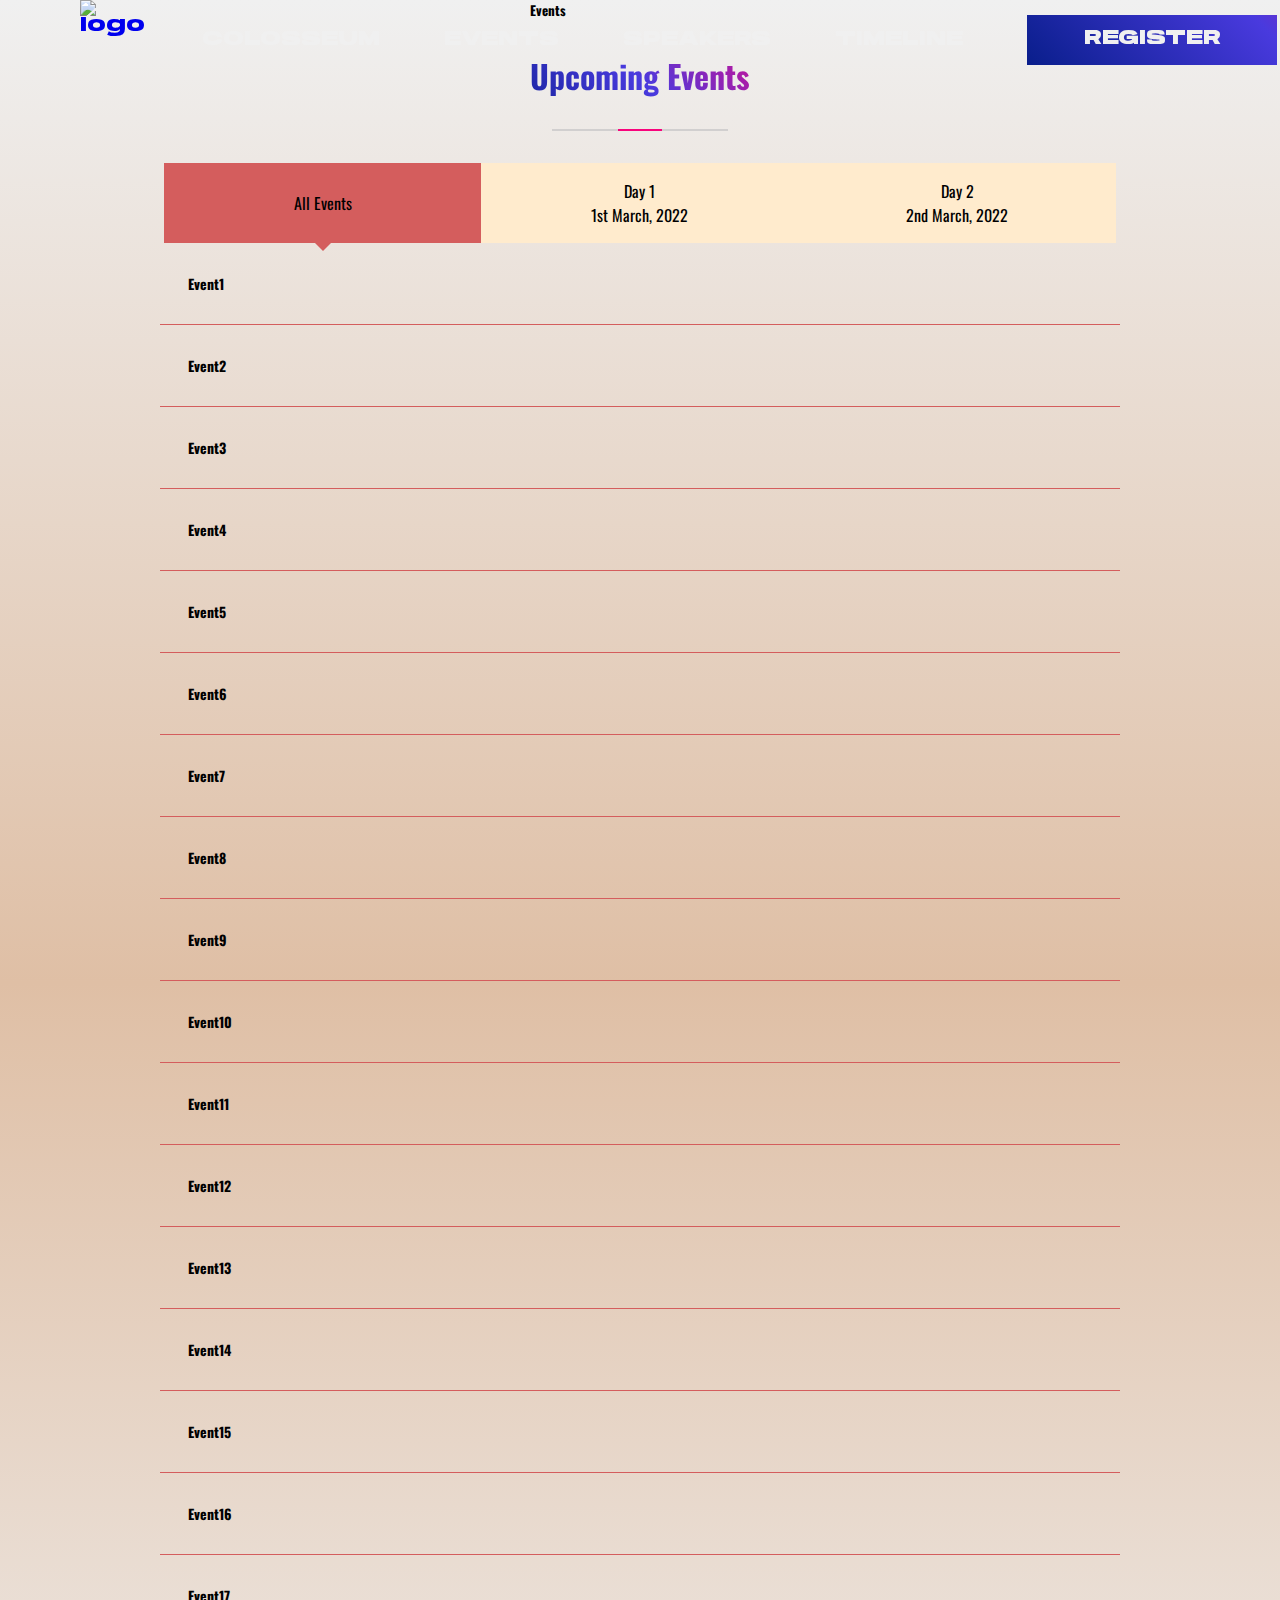
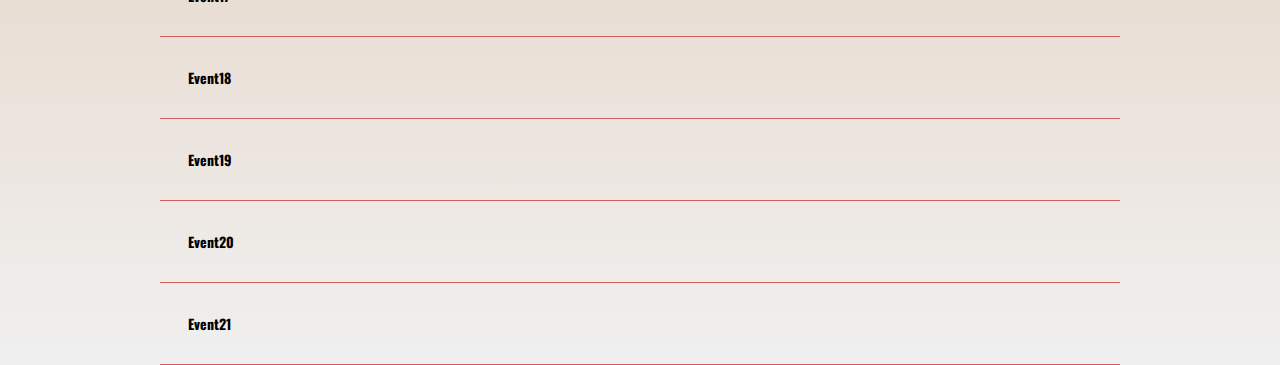
==== commit 382069a6: "choo choo" ====
--- a/temp/test.html
+++ b/temp/test.html
@@ -7,14 +7,409 @@
   <meta name="viewport" content="width=device-width, initial-scale=1.0">
   <title>Document</title>
   <link href='https://css.gg/chevron-down.css' rel='stylesheet'>
-  <link rel="stylesheet" href="/css/event.css">
-  <link rel="stylesheet" href="/css/style.css">
-  <!-- <script defer src="/js/event.js"></script> -->
+  <link rel="stylesheet" href="../css/event.css">
+  <link rel="stylesheet" href="../css/style.css">
+  <link rel="stylesheet" href="https://cdn.jsdelivr.net/npm/locomotive-scroll@3.5.4/dist/locomotive-scroll.css"> 
 </head>
 
 <body>
-  
+  <nav id="mynav" class="nav-transparent">
+    <div class="nav-main">
+        <a href="#" class="nav-head">
+            <img height="10px" width="10px" id="logo" src="./assets/img/colologo.png" alt="logo" class="nav-img">
+            <p class="nav-text nav-txt-white">COLOSSEUM</p>
+        </a>
+        <div class="nav-content">
+            <div class="nav-links">
+                <a class="nav-text nav-txt-white" href="#">Events</a>
+                <a class="nav-text nav-txt-white" href="#">Speakers</a>
+                <a class="nav-text nav-txt-white" href="#">Timeline</a>
+                <a class="nav-text nav-txt-white" href="#"><div class="box-3">
+                    <div class="btn btn-three">
+                        <span>Register</span>
+                    </div>
+                </div></a>
+                <div class="dot"></div>
+            </div>
+            <button class="hamburger">
+                <span></span>
+                <span></span>
+                <span></span>
+            </button>
+        </div>
+    </div>
+</nav>
+  <section class="timeline" data-scroll-container>
+    <div class="content-wrap" data-scroll-section>
+      <header>
+        <h5>Events</h5>
+        <h1 class="gradient-text center-expand-underline">Upcoming Events</h1>
+      </header>
+      <span class="event-body">
+        <ul class=" event-date">
+          <li class="date active" data-filter="All">
+            <div>All Events</div>
+          </li>
+          <li class="date" data-filter="Day1">
+            <div>Day 1</div>
+            <div>1st March, 2022</div>
+          </li>
+          <li class="date" data-filter="Day2">
+            <div>Day 2</div>
+            <div>2nd March, 2022</div>
+          </li>
+        </ul>
+        <ul id="eventList">
+          <li class="eventList" data-item="Day1">
+            <ul class="event">
+              <li class="accordion">
+                <input id="toggle1" type="radio" class="accordion-toggle" name="toggle" />
+                <label for="toggle1"> Event1<i class="gg-chevron-down"></i></label>
+                <section>
+                  <p>
+                    Bacon ipsum dolor sit amet beef venison beef ribs kielbasa. Sausage pig leberkas, t-bone sirloin
+                    shoulder bresaola. Frankfurter rump porchetta ham. Pork belly prosciutto brisket meatloaf short
+                    ribs.
+                  </p>
+                  <p>
+                    Brisket meatball turkey short loin boudin leberkas meatloaf chuck andouille pork loin pastrami spare
+                    ribs pancetta rump. Frankfurter corned beef beef tenderloin short loin meatloaf swine ground round
+                    venison.
+                  </p>
+                </section>
+              </li>
+              <li class="accordion">
+                <input id="toggle2" type="radio" class="accordion-toggle" name="toggle" />
+                <label for="toggle2"> Event2<i class="gg-chevron-down"></i></label>
+                <section>
+                  <p>
+                    Bacon ipsum dolor sit amet beef venison beef ribs kielbasa. Sausage pig leberkas, t-bone sirloin
+                    shoulder bresaola. Frankfurter rump porchetta ham. Pork belly prosciutto brisket meatloaf short
+                    ribs.
+                  </p>
+                  <p>
+                    Brisket meatball turkey short loin boudin leberkas meatloaf chuck andouille pork loin pastrami spare
+                    ribs pancetta rump. Frankfurter corned beef beef tenderloin short loin meatloaf swine ground round
+                    venison.
+                  </p>
+                </section>
+              </li>
+              <li class="accordion">
+                <input id="toggle3" type="radio" class="accordion-toggle" name="toggle" />
+                <label for="toggle3"> Event3<i class="gg-chevron-down"></i></label>
+                <section>
+                  <p>
+                    Bacon ipsum dolor sit amet beef venison beef ribs kielbasa. Sausage pig leberkas, t-bone sirloin
+                    shoulder bresaola. Frankfurter rump porchetta ham. Pork belly prosciutto brisket meatloaf short
+                    ribs.
+                  </p>
+                  <p>
+                    Brisket meatball turkey short loin boudin leberkas meatloaf chuck andouille pork loin pastrami spare
+                    ribs pancetta rump. Frankfurter corned beef beef tenderloin short loin meatloaf swine ground round
+                    venison.
+                  </p>
+                </section>
+              </li>
+              <li class="accordion">
+                <input id="toggle4" type="radio" class="accordion-toggle" name="toggle" />
+                <label for="toggle4"> Event4<i class="gg-chevron-down"></i></label>
+                <section>
+                  <p>
+                    Bacon ipsum dolor sit amet beef venison beef ribs kielbasa. Sausage pig leberkas, t-bone sirloin
+                    shoulder bresaola. Frankfurter rump porchetta ham. Pork belly prosciutto brisket meatloaf short
+                    ribs.
+                  </p>
+                  <p>
+                    Brisket meatball turkey short loin boudin leberkas meatloaf chuck andouille pork loin pastrami spare
+                    ribs pancetta rump. Frankfurter corned beef beef tenderloin short loin meatloaf swine ground round
+                    venison.
+                  </p>
+                </section>
+              </li>
+              <li class="accordion">
+                <input id="toggle5" type="radio" class="accordion-toggle" name="toggle" />
+                <label for="toggle5"> Event5<i class="gg-chevron-down"></i></label>
+                <section>
+                  <p>
+                    Bacon ipsum dolor sit amet beef venison beef ribs kielbasa. Sausage pig leberkas, t-bone sirloin
+                    shoulder bresaola. Frankfurter rump porchetta ham. Pork belly prosciutto brisket meatloaf short
+                    ribs.
+                  </p>
+                  <p>
+                    Brisket meatball turkey short loin boudin leberkas meatloaf chuck andouille pork loin pastrami spare
+                    ribs pancetta rump. Frankfurter corned beef beef tenderloin short loin meatloaf swine ground round
+                    venison.
+                  </p>
+                </section>
+              </li>
+              <li class="accordion">
+                <input id="toggle6" type="radio" class="accordion-toggle" name="toggle" />
+                <label for="toggle6"> Event6<i class="gg-chevron-down"></i></label>
+                <section>
+                  <p>
+                    Bacon ipsum dolor sit amet beef venison beef ribs kielbasa. Sausage pig leberkas, t-bone sirloin
+                    shoulder bresaola. Frankfurter rump porchetta ham. Pork belly prosciutto brisket meatloaf short
+                    ribs.
+                  </p>
+                  <p>
+                    Brisket meatball turkey short loin boudin leberkas meatloaf chuck andouille pork loin pastrami spare
+                    ribs pancetta rump. Frankfurter corned beef beef tenderloin short loin meatloaf swine ground round
+                    venison.
+                  </p>
+                </section>
+              </li>
+              <li class="accordion">
+                <input id="toggle7" type="radio" class="accordion-toggle" name="toggle" />
+                <label for="toggle7"> Event7<i class="gg-chevron-down"></i></label>
+                <section>
+                  <p>
+                    Bacon ipsum dolor sit amet beef venison beef ribs kielbasa. Sausage pig leberkas, t-bone sirloin
+                    shoulder bresaola. Frankfurter rump porchetta ham. Pork belly prosciutto brisket meatloaf short
+                    ribs.
+                  </p>
+                  <p>
+                    Brisket meatball turkey short loin boudin leberkas meatloaf chuck andouille pork loin pastrami spare
+                    ribs pancetta rump. Frankfurter corned beef beef tenderloin short loin meatloaf swine ground round
+                    venison.
+                  </p>
+                </section>
+              </li>
+              <li class="accordion">
+                <input id="toggle8" type="radio" class="accordion-toggle" name="toggle" />
+                <label for="toggle8"> Event8<i class="gg-chevron-down"></i></label>
+                <section>
+                  <p>
+                    Bacon ipsum dolor sit amet beef venison beef ribs kielbasa. Sausage pig leberkas, t-bone sirloin
+                    shoulder bresaola. Frankfurter rump porchetta ham. Pork belly prosciutto brisket meatloaf short
+                    ribs.
+                  </p>
+                  <p>
+                    Brisket meatball turkey short loin boudin leberkas meatloaf chuck andouille pork loin pastrami spare
+                    ribs pancetta rump. Frankfurter corned beef beef tenderloin short loin meatloaf swine ground round
+                    venison.
+                  </p>
+                </section>
+              </li>
+              <li class="accordion">
+                <input id="toggle9" type="radio" class="accordion-toggle" name="toggle" />
+                <label for="toggle9"> Event9<i class="gg-chevron-down"></i></label>
+                <section>
+                  <p>
+                    Bacon ipsum dolor sit amet beef venison beef ribs kielbasa. Sausage pig leberkas, t-bone sirloin
+                    shoulder bresaola. Frankfurter rump porchetta ham. Pork belly prosciutto brisket meatloaf short
+                    ribs.
+                  </p>
+                  <p>
+                    Brisket meatball turkey short loin boudin leberkas meatloaf chuck andouille pork loin pastrami spare
+                    ribs pancetta rump. Frankfurter corned beef beef tenderloin short loin meatloaf swine ground round
+                    venison.
+                  </p>
+                </section>
+              </li>
+              <li class="accordion">
+                <input id="toggle10" type="radio" class="accordion-toggle" name="toggle" />
+                <label for="toggle10"> Event10<i class="gg-chevron-down"></i></label>
+                <section>
+                  <p>
+                    Bacon ipsum dolor sit amet beef venison beef ribs kielbasa. Sausage pig leberkas, t-bone sirloin
+                    shoulder bresaola. Frankfurter rump porchetta ham. Pork belly prosciutto brisket meatloaf short
+                    ribs.
+                  </p>
+                  <p>
+                    Brisket meatball turkey short loin boudin leberkas meatloaf chuck andouille pork loin pastrami spare
+                    ribs pancetta rump. Frankfurter corned beef beef tenderloin short loin meatloaf swine ground round
+                    venison.
+                  </p>
+                </section>
+              </li>
+              <li class="accordion">
+                <input id="toggle11" type="radio" class="accordion-toggle" name="toggle" />
+                <label for="toggle11"> Event11<i class="gg-chevron-down"></i></label>
+                <section>
+                  <p>
+                    Bacon ipsum dolor sit amet beef venison beef ribs kielbasa. Sausage pig leberkas, t-bone sirloin
+                    shoulder bresaola. Frankfurter rump porchetta ham. Pork belly prosciutto brisket meatloaf short
+                    ribs.
+                  </p>
+                  <p>
+                    Brisket meatball turkey short loin boudin leberkas meatloaf chuck andouille pork loin pastrami spare
+                    ribs pancetta rump. Frankfurter corned beef beef tenderloin short loin meatloaf swine ground round
+                    venison.
+                  </p>
+                </section>
+              </li>
+              <li class="accordion">
+                <input id="toggle12" type="radio" class="accordion-toggle" name="toggle" />
+                <label for="toggle12"> Event12<i class="gg-chevron-down"></i></label>
+                <section>
+                  <p>
+                    Bacon ipsum dolor sit amet beef venison beef ribs kielbasa. Sausage pig leberkas, t-bone sirloin
+                    shoulder bresaola. Frankfurter rump porchetta ham. Pork belly prosciutto brisket meatloaf short
+                    ribs.
+                  </p>
+                  <p>
+                    Brisket meatball turkey short loin boudin leberkas meatloaf chuck andouille pork loin pastrami spare
+                    ribs pancetta rump. Frankfurter corned beef beef tenderloin short loin meatloaf swine ground round
+                    venison.
+                  </p>
+                </section>
+              </li>
+            </ul>
+          </li>
+          <li class="eventList" data-item="Day2">
+            <ul class="event">
+              <li class="accordion">
+                <input id="toggle13" type="radio" class="accordion-toggle" name="toggle" />
+                <label for="toggle13"> Event13<i class="gg-chevron-down"></i></label>
+                <section>
+                  <p>
+                    Bacon ipsum dolor sit amet beef venison beef ribs kielbasa. Sausage pig leberkas, t-bone sirloin
+                    shoulder bresaola. Frankfurter rump porchetta ham. Pork belly prosciutto brisket meatloaf short
+                    ribs.
+                  </p>
+                  <p>
+                    Brisket meatball turkey short loin boudin leberkas meatloaf chuck andouille pork loin pastrami spare
+                    ribs pancetta rump. Frankfurter corned beef beef tenderloin short loin meatloaf swine ground round
+                    venison.
+                  </p>
+                </section>
+              </li>
+              <li class="accordion">
+                <input id="toggle14" type="radio" class="accordion-toggle" name="toggle" />
+                <label for="toggle14"> Event14<i class="gg-chevron-down"></i></label>
+                <section>
+                  <p>
+                    Bacon ipsum dolor sit amet beef venison beef ribs kielbasa. Sausage pig leberkas, t-bone sirloin
+                    shoulder bresaola. Frankfurter rump porchetta ham. Pork belly prosciutto brisket meatloaf short
+                    ribs.
+                  </p>
+                  <p>
+                    Brisket meatball turkey short loin boudin leberkas meatloaf chuck andouille pork loin pastrami spare
+                    ribs pancetta rump. Frankfurter corned beef beef tenderloin short loin meatloaf swine ground round
+                    venison.
+                  </p>
+                </section>
+              </li>
+              <li class="accordion">
+                <input id="toggle15" type="radio" class="accordion-toggle" name="toggle" />
+                <label for="toggle15"> Event15<i class="gg-chevron-down"></i></label>
+                <section>
+                  <p>
+                    Bacon ipsum dolor sit amet beef venison beef ribs kielbasa. Sausage pig leberkas, t-bone sirloin
+                    shoulder bresaola. Frankfurter rump porchetta ham. Pork belly prosciutto brisket meatloaf short
+                    ribs.
+                  </p>
+                  <p>
+                    Brisket meatball turkey short loin boudin leberkas meatloaf chuck andouille pork loin pastrami spare
+                    ribs pancetta rump. Frankfurter corned beef beef tenderloin short loin meatloaf swine ground round
+                    venison.
+                  </p>
+                </section>
+              </li>
+              <li class="accordion">
+                <input id="toggle16" type="radio" class="accordion-toggle" name="toggle" />
+                <label for="toggle16"> Event16<i class="gg-chevron-down"></i></label>
+                <section>
+                  <p>
+                    Bacon ipsum dolor sit amet beef venison beef ribs kielbasa. Sausage pig leberkas, t-bone sirloin
+                    shoulder bresaola. Frankfurter rump porchetta ham. Pork belly prosciutto brisket meatloaf short
+                    ribs.
+                  </p>
+                  <p>
+                    Brisket meatball turkey short loin boudin leberkas meatloaf chuck andouille pork loin pastrami spare
+                    ribs pancetta rump. Frankfurter corned beef beef tenderloin short loin meatloaf swine ground round
+                    venison.
+                  </p>
+                </section>
+              </li>
+              <li class="accordion">
+                <input id="toggle17" type="radio" class="accordion-toggle" name="toggle" />
+                <label for="toggle17"> Event17<i class="gg-chevron-down"></i></label>
+                <section>
+                  <p>
+                    Bacon ipsum dolor sit amet beef venison beef ribs kielbasa. Sausage pig leberkas, t-bone sirloin
+                    shoulder bresaola. Frankfurter rump porchetta ham. Pork belly prosciutto brisket meatloaf short
+                    ribs.
+                  </p>
+                  <p>
+                    Brisket meatball turkey short loin boudin leberkas meatloaf chuck andouille pork loin pastrami spare
+                    ribs pancetta rump. Frankfurter corned beef beef tenderloin short loin meatloaf swine ground round
+                    venison.
+                  </p>
+                </section>
+              </li>
+              <li class="accordion">
+                <input id="toggle18" type="radio" class="accordion-toggle" name="toggle" />
+                <label for="toggle18"> Event18<i class="gg-chevron-down"></i></label>
+                <section>
+                  <p>
+                    Bacon ipsum dolor sit amet beef venison beef ribs kielbasa. Sausage pig leberkas, t-bone sirloin
+                    shoulder bresaola. Frankfurter rump porchetta ham. Pork belly prosciutto brisket meatloaf short
+                    ribs.
+                  </p>
+                  <p>
+                    Brisket meatball turkey short loin boudin leberkas meatloaf chuck andouille pork loin pastrami spare
+                    ribs pancetta rump. Frankfurter corned beef beef tenderloin short loin meatloaf swine ground round
+                    venison.
+                  </p>
+                </section>
+              </li>
+              <li class="accordion">
+                <input id="toggle19" type="radio" class="accordion-toggle" name="toggle" />
+                <label for="toggle19"> Event19<i class="gg-chevron-down"></i></label>
+                <section>
+                  <p>
+                    Bacon ipsum dolor sit amet beef venison beef ribs kielbasa. Sausage pig leberkas, t-bone sirloin
+                    shoulder bresaola. Frankfurter rump porchetta ham. Pork belly prosciutto brisket meatloaf short
+                    ribs.
+                  </p>
+                  <p>
+                    Brisket meatball turkey short loin boudin leberkas meatloaf chuck andouille pork loin pastrami spare
+                    ribs pancetta rump. Frankfurter corned beef beef tenderloin short loin meatloaf swine ground round
+                    venison.
+                  </p>
+                </section>
+              </li>
+              <li class="accordion">
+                <input id="toggle20" type="radio" class="accordion-toggle" name="toggle" />
+                <label for="toggle20"> Event20<i class="gg-chevron-down"></i></label>
+                <section>
+                  <p>
+                    Bacon ipsum dolor sit amet beef venison beef ribs kielbasa. Sausage pig leberkas, t-bone sirloin
+                    shoulder bresaola. Frankfurter rump porchetta ham. Pork belly prosciutto brisket meatloaf short
+                    ribs.
+                  </p>
+                  <p>
+                    Brisket meatball turkey short loin boudin leberkas meatloaf chuck andouille pork loin pastrami spare
+                    ribs pancetta rump. Frankfurter corned beef beef tenderloin short loin meatloaf swine ground round
+                    venison.
+                  </p>
+                </section>
+              </li>
+              <li class="accordion">
+                <input id="toggle21" type="radio" class="accordion-toggle" name="toggle" />
+                <label for="toggle21"> Event21<i class="gg-chevron-down"></i></label>
+                <section>
+                  <p>
+                    Bacon ipsum dolor sit amet beef venison beef ribs kielbasa. Sausage pig leberkas, t-bone sirloin
+                    shoulder bresaola. Frankfurter rump porchetta ham. Pork belly prosciutto brisket meatloaf short
+                    ribs.
+                  </p>
+                  <p>
+                    Brisket meatball turkey short loin boudin leberkas meatloaf chuck andouille pork loin pastrami spare
+                    ribs pancetta rump. Frankfurter corned beef beef tenderloin short loin meatloaf swine ground round
+                    venison.
+                  </p>
+                </section>
+              </li>
+
+            </ul>
+          </li>
+        </ul>
+      </span>
+    </div>
+  </section>
 </body>
-
-
+<script src="https://cdn.jsdelivr.net/npm/locomotive-scroll@3.5.4/dist/locomotive-scroll.min.js"></script>
+<script src="../locomotive.js"></script>
 </html>--- a/css/event.css
+++ b/css/event.css
@@ -2,10 +2,9 @@
   flex-direction: column;
   align-items: center;
   justify-content: flex-start;
+  background: linear-gradient( #f0f0f0, #dfbfa5, #f0f0f0);
+
 }
-/* .event-date{
-  flex: 1;
-} */
 ul{
   padding: 0%;
 }
@@ -15,6 +14,7 @@
 }
 .event-date {
   flex: 1;
+  z-index: 1;
 }
 .event-body,
 .date,
--- a/css/style.css
+++ b/css/style.css
@@ -1,5 +1,23 @@
+/* ******INDEX******
+1. Import
+2. Initialization
+3. Navigation Bar CSS
+4. First section CSS
+5. Time left CSS
+6. About section CSS
+7. Events card CSS
+8. Speakers CSS (Scss compiled)
+9. Timeline CSS
+10. Footer CSS
+*/
+
+/* **************************************************************** */
+
+/* ||Import|| */
 @import url('https://fonts.googleapis.com/css2?family=Bebas+Neue&family=Oswald:wght@300;400;500&display=swap');
 @import "vars_og.css";
+/* ||End Import|| */
+/* ||Initialization */
 * {
   margin: 0;
 }
@@ -10,21 +28,16 @@
   line-height: 2.5rem;
   box-sizing: border-box;
 }
-/* *::selection{
-  color: #bbb;
-  background: #333;
-} */
 body {
   position: relative;
-  /* font-family: "Roboto", -apple-system, BlinkMacSystemFont, "Segoe UI","Helvetica Neue", Arial, sans-serif; */
   font-family: "Oswald",sans-serif;
   font-weight: 400;
   color: var(--white-text);
-  background-color: rgb(247, 243, 223);
+  background-color: rgb(240, 240, 240);
   overflow-x: hidden;
 }
 
-::-webkit-scrollbar {
+/* ::-webkit-scrollbar {
   width: 0.5rem;
 }
 ::-webkit-scrollbar-track {
@@ -32,9 +45,9 @@
 }
 ::-webkit-scrollbar-thumb {
   background-color: var(--scroll-bar-light);
-  /* var(--accent); */
+  var(--accent);
   border-radius: 0.5rem;
-}
+} */
 html {
   scroll-behavior: smooth;
 }
@@ -59,7 +72,32 @@
   0%{background-position: left;}
   100%{background-position: right;}
 }
-/* || Navigation Bar CSS */
+.first-section,.about,.time,.events,.speaker,.timeline{
+  position: relative;
+}
+
+
+.bgText{
+  user-select: none;
+  font-family: 'Hanson',sans-serif;
+  color: #213d4e56;
+  -webkit-text-stroke:5px #213d4e24;
+  -webkit-text-fill-color:transparent;
+  letter-spacing: 10px;
+  position: absolute;
+  text-transform: uppercase;
+  font-size: 12rem;
+}
+@media only screen and (max-width: 720px){
+  .bgText{
+    font-size: 7rem;
+  }
+}
+/* ||End Initialization|| */
+
+
+
+/* ||Navigation Bar CSS|| */
 nav {
   font-family:'Hanson',sans-serif;
   font-size: 20px;
@@ -229,9 +267,6 @@
 .nav-head > p:focus-within::before,
 .nav-links > a:focus-within::before {
   transition: 0ms;
-}
-.nav-head > p:hover::before,
-.nav-links > a:hover::before {
 }
 .nav-head > p:last-child::before,
 .nav-links > a:last-child::before {
@@ -340,11 +375,11 @@
     cursor: pointer;
   }
 }
-/* || End of Navigation Bar CSS */
-
-
-
-/* || Start of first section CSS */
+/* ||End Navigation Bar CSS|| */
+
+
+
+/* ||First section CSS|| */
 .first-section {
   background: var(--transparent-overlay), url("../assets/img/hero1.jpg");
   background-repeat: no-repeat;
@@ -473,11 +508,12 @@
     transform: scale(1, 1);
   }
 }
-/* || End of first section CSS */
-
-/* || Start of time left CSS */
+/* ||End First section CSS|| */
+
+/* ||Time left CSS|| */
 .time>.content-wrap{
   background: linear-gradient(#dfbfa5, #f0f0f0);
+  background-position: center center;
   color: var(--black-bg);
   min-height: 50vh;
 }
@@ -537,13 +573,12 @@
     flex-wrap: wrap;
   }
 }
-
-
-
-
-/* || Start of about section CSS */
+/* ||End Time left CSS|| */
+
+/* ||About section CSS|| */
 .about>.content-wrap{
   gap: 10em;
+  /* background: linear-gradient( #f0f0f0, #f6e8c0, #f0f0f0); */
 }
 .about-content{
   display: flex;
@@ -595,23 +630,10 @@
   z-index: 2;
   box-shadow: rgb(0, 0, 0) 0px 5px 15px;
 }
-.time{
-  position: relative;
-}
-.bg-text{
-  position: absolute;
-  font-weight: 700;
-  font-size: 200px;
-  top: 0;
-  left: 50px;
-  font-family: "Poppins", sans-serif;
-  opacity: .4;
-  font-style: normal;
-  color: transparent;
-  -webkit-text-stroke-width: 1px;
-  -webkit-text-stroke-color: #b6b6b6;
-}
-
+.about>.bgText{
+  top: 10%;
+  left: 10%;
+}
 @media screen and (max-width: 1100px){
   .about>.content-wrap{
     flex-direction: column;
@@ -628,6 +650,10 @@
   }
   .img-2{
     display: none;
+  }
+  .about>.bgText{
+    top: 25%;
+    left: 0;
   }
 }
 @media screen and (max-width: 450px){
@@ -636,13 +662,16 @@
     height: 80%;
   }
 }
-
+/* ||End About section CSS|| */
+
+/* ||Events card CSS|| */
 .events{
   padding-top: 4rem;
   background: linear-gradient( #f0f0f0, #f6e8c0, #f0f0f0);
-  background-color: rgba(246, 4, 124, 0.09);
+  /* background-color: rgba(246, 4, 124, 0.09);
   position: relative;
-  color: var(--black-bg);
+  color: var(--black-bg); */
+
 }
 .events>.content-wrap{
   flex-direction: column;
@@ -653,13 +682,6 @@
 .center-expand-underline{
   padding: 1em 0 2em 0;
   position: relative;
-}
-.events>.content-wrap>.bg-text{
-  opacity: .3;
-  line-height: 150px;
-  right: 0;
-  writing-mode: vertical-rl;
-  -webkit-text-stroke-color: #ff4070;
 }
 .center-expand-underline::after{
   position: absolute;
@@ -692,6 +714,12 @@
   display: flex;
   gap: 2em;
   padding-bottom: 2em;
+}
+.events>.bgText{
+  left: 0;
+  top: 0;
+  transform-origin: center left;
+  transform: rotate(90deg);
 }
 @media screen and (max-width: 1100px){
   .card{
@@ -704,6 +732,12 @@
   }
   .post{
     width: 80%;
+  }
+  .events>.bgText{
+    left: 0;
+    top: 50%;
+    transform-origin: center left;
+    transform:translateY(-50%) rotate(90deg);
   }
 }
 
@@ -908,21 +942,12 @@
 
 
 /* speakers */
-
 /* Globals */
 @media only screen and (max-width:1100px){
   .speaker-content{
     padding: 0;
     width: auto;
   }
-}
-
-.speaker{
-  margin-top: 5rem;
-  background-image: url('/assets/img/vector-background-img.jpg');
-  position: relative;
-  /* background-position: center; */
-  z-index: 0;
 }
 .speaker-content {
   max-width: 55rem;
@@ -1099,28 +1124,120 @@
   transform: scale(1.05) rotate(1deg);
 }
 
-
-
-/* location */
-.location{
-  background-image: url('/assets/img/bluewaves.jpg');
-  position: relative;
-  height: 830px;
-  display: flex;
-  justify-content: center;
-  margin-top: 5rem;
-}
-
+/* ||Timeline CSS|| */
+/* Add this in later */
+/* ||End Timeline CSS|| *
+/* sponsors */
+
+.spons section
+{
+	display: flex;
+	justify-content: center;
+	align-items: center;
+	min-height: 100vh;
+	background: #fff ;
+	
+}
+
+.spons-container
+{
+	height: 100%;
+	padding: 15px;
+	margin: 100px auto;
+	display: flex;
+	flex-direction: row;
+	justify-content: center;
+	align-items: center;
+	flex-direction: row;
+	flex-wrap: wrap;
+	align-content: center;
+	gap: 5px;
+
+}
+.spons-box
+{
+	margin: 15px;
+	position: relative;
+	display: inline-block;
+	padding: 5px 10px;
+	border: 1.5px solid #111;
+	color: #111;
+}
+
+.spons-box:before
+{
+	content: '';
+	position: absolute;
+	top: 6px;
+	left: -2px;
+	width: calc(100% + 4px);
+	height: calc(100% - 12px);
+	background: #f7f3df;
+	transition: 0.3s ease-in-out;
+	transform: scaleY(1);
+	transition-delay: 0.5s;
+}
+
+.spons-box:hover:before
+{
+	transform: scaleY(0);
+}
+
+.spons-box:after
+{
+	content: '';
+	position: absolute;
+	left: 6px;
+	top: -2px;
+	height: calc(100% + 4px);
+	width: calc(100% - 12px);
+	background: #f7f3df;
+	transition: 0.5s ease-in-out;
+	transform: scaleX(1);
+}
+
+.spons-box:hover:after
+{
+	transform: scaleX(0);
+}
+
+.spons-box span
+{
+	position: relative;
+	z-index: 3;
+} 
 .map{
-  margin-top: 3rem;
-  position: absolute;
-  border-radius: 20px;
-  border: solid black;
-}
-.map>img{
-  border-radius: 20px;
-}
-
+  padding: 0 10em 2em 10em;
+  display: flex;
+  justify-content: space-around;
+  gap: 2em;
+  background-image: linear-gradient( #f0f0f0, #ffedb1)
+}
+.map-content{
+  padding-top: 2em;
+  display: flex;
+  gap: 2em;
+  flex-direction: column;
+  justify-content:flex-start;
+}
+.map-content-down{
+  padding-top: 6em;
+  display: flex;
+  gap: 2em;
+}
+@media (max-width:800px){
+  .map{
+    display: none;
+  }
+}
+@media (max-width:1100px){
+  .map-content p{
+    display: none;
+  }
+  .map-content{
+    justify-content: center;
+  }
+}
 /* footer css */
 @media (max-height:800px) {
   footer {
@@ -1135,9 +1252,9 @@
   box-sizing: border-box;
   width: 100%;
   text-align: left;
-  font: bold 16px sans-serif;
-  padding: 50px 50px 50px 50px;
-  margin-top: 80px;
+  font: bold 16px ;
+  padding: 40px 40px 40px 40px;
+  margin: 0 auto;
 }
 
 .footer-distributed .footer-left, .footer-distributed .footer-center, .footer-distributed .footer-right {
@@ -1153,7 +1270,7 @@
 
 .footer-distributed h3 {
   color: var(--color-white);
-  font: normal 36px 'Cookie', cursive;
+  font: normal 36px "Oswald",sans-serif;
   margin: 0;
 }
 
@@ -1181,9 +1298,9 @@
 
 .footer-distributed .footer-company-name {
   color: #8f9296;
-  font-size: 14px;
+  font-size: 18px;
   font-weight: normal;
-  margin: 0;
+  margin-top: 10px;
   text-align: center;
 }
 
@@ -1207,7 +1324,7 @@
 }
 
 .footer-distributed .footer-center i.fa-envelope {
-  font-size: 17px;
+  font-size: 18px;
   line-height: 38px;
 }
 
@@ -1221,14 +1338,13 @@
 .footer-distributed .footer-center p span {
   display: block;
   font-weight: normal;
-  font-size: 14px;
+  font-size: 16px;
   line-height: 2;
 }
 
 .footer-distributed .footer-center p a {
-  color: #e0ac1c;
+  color: #fff;
   text-decoration: none;
-  ;
 }
 
 /* Footer Right */
@@ -1240,16 +1356,16 @@
 .footer-distributed .footer-company-about {
   line-height: 20px;
   color: #92999f;
-  font-size: 13px;
+  font-size: 16px;
   font-weight: normal;
   margin: 0;
 }
 
 .footer-distributed .footer-company-about span {
-  display: block;
+  display:block;
   color: var(--color-white);
-  font-size: 18px;
-  font-weight: bold;
+  font-size: 20px;
+  font-weight: normal;
   margin-bottom: 20px;
 }
 
